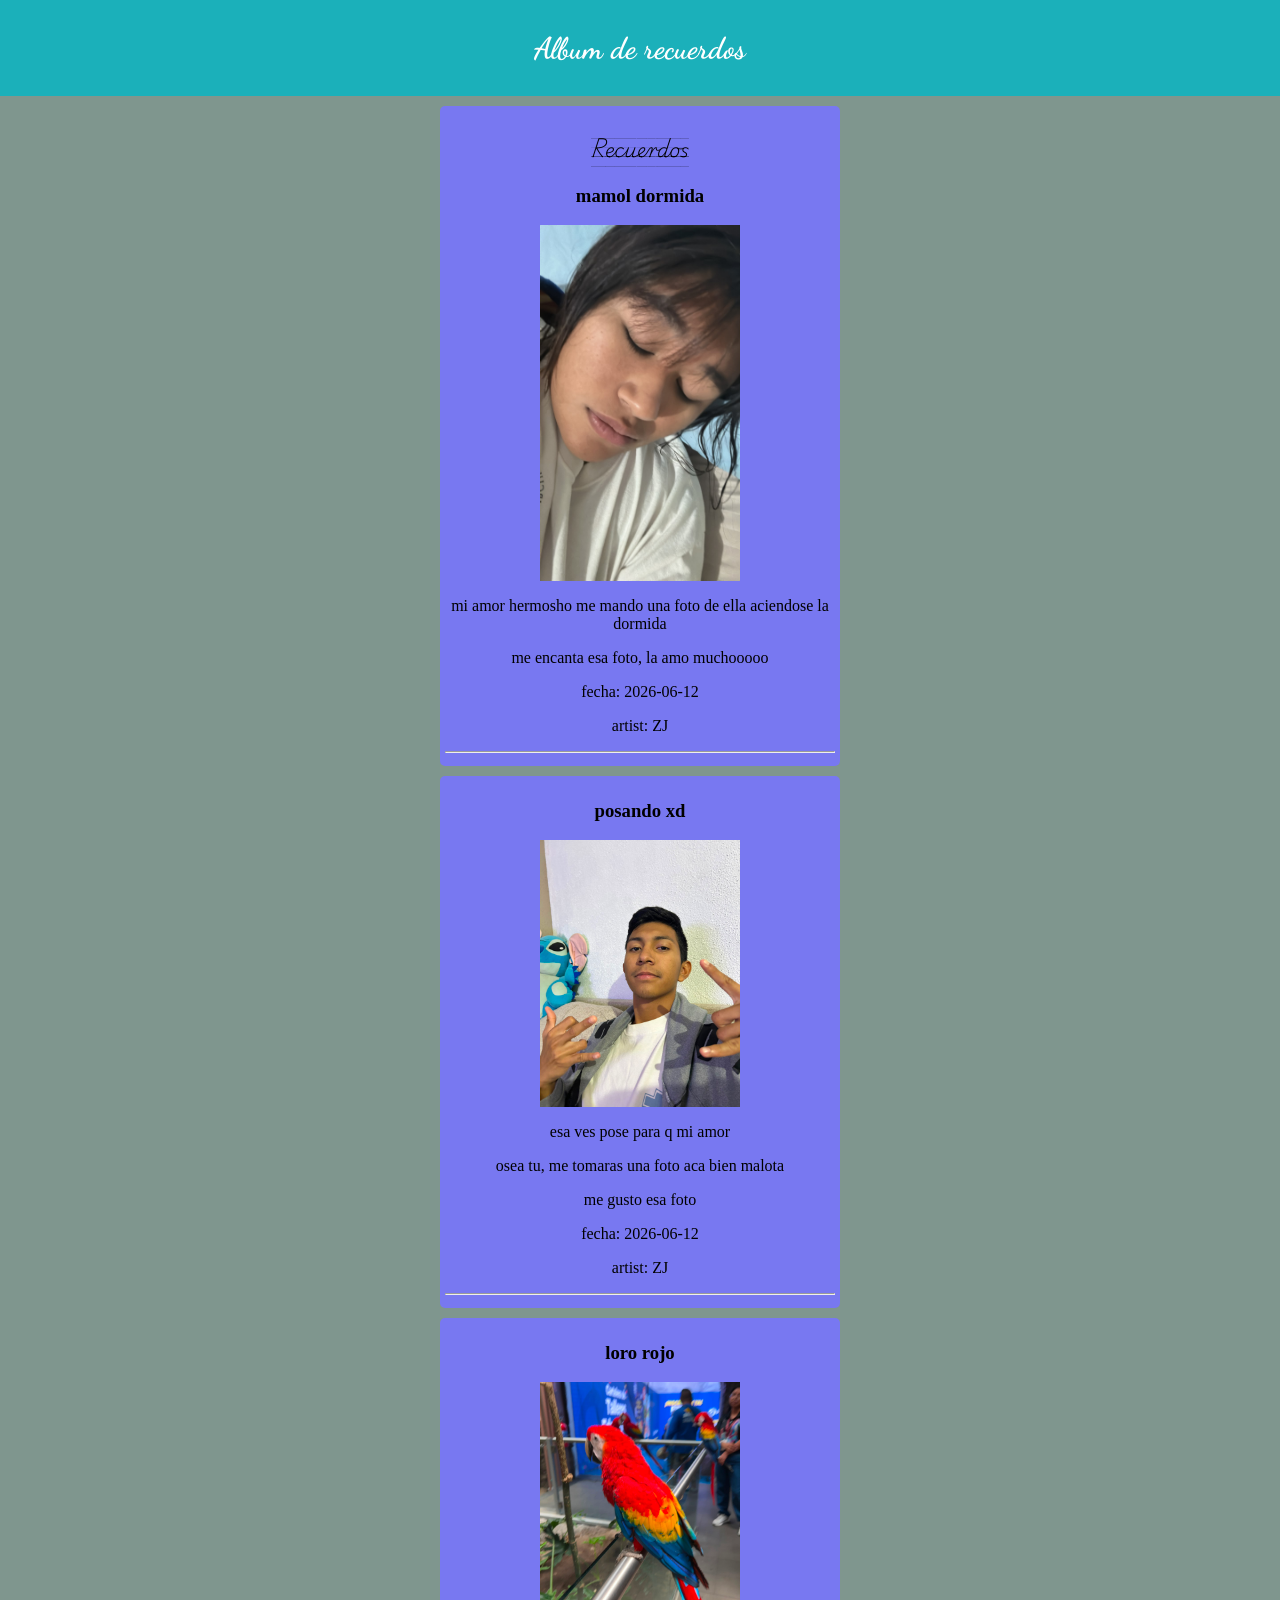
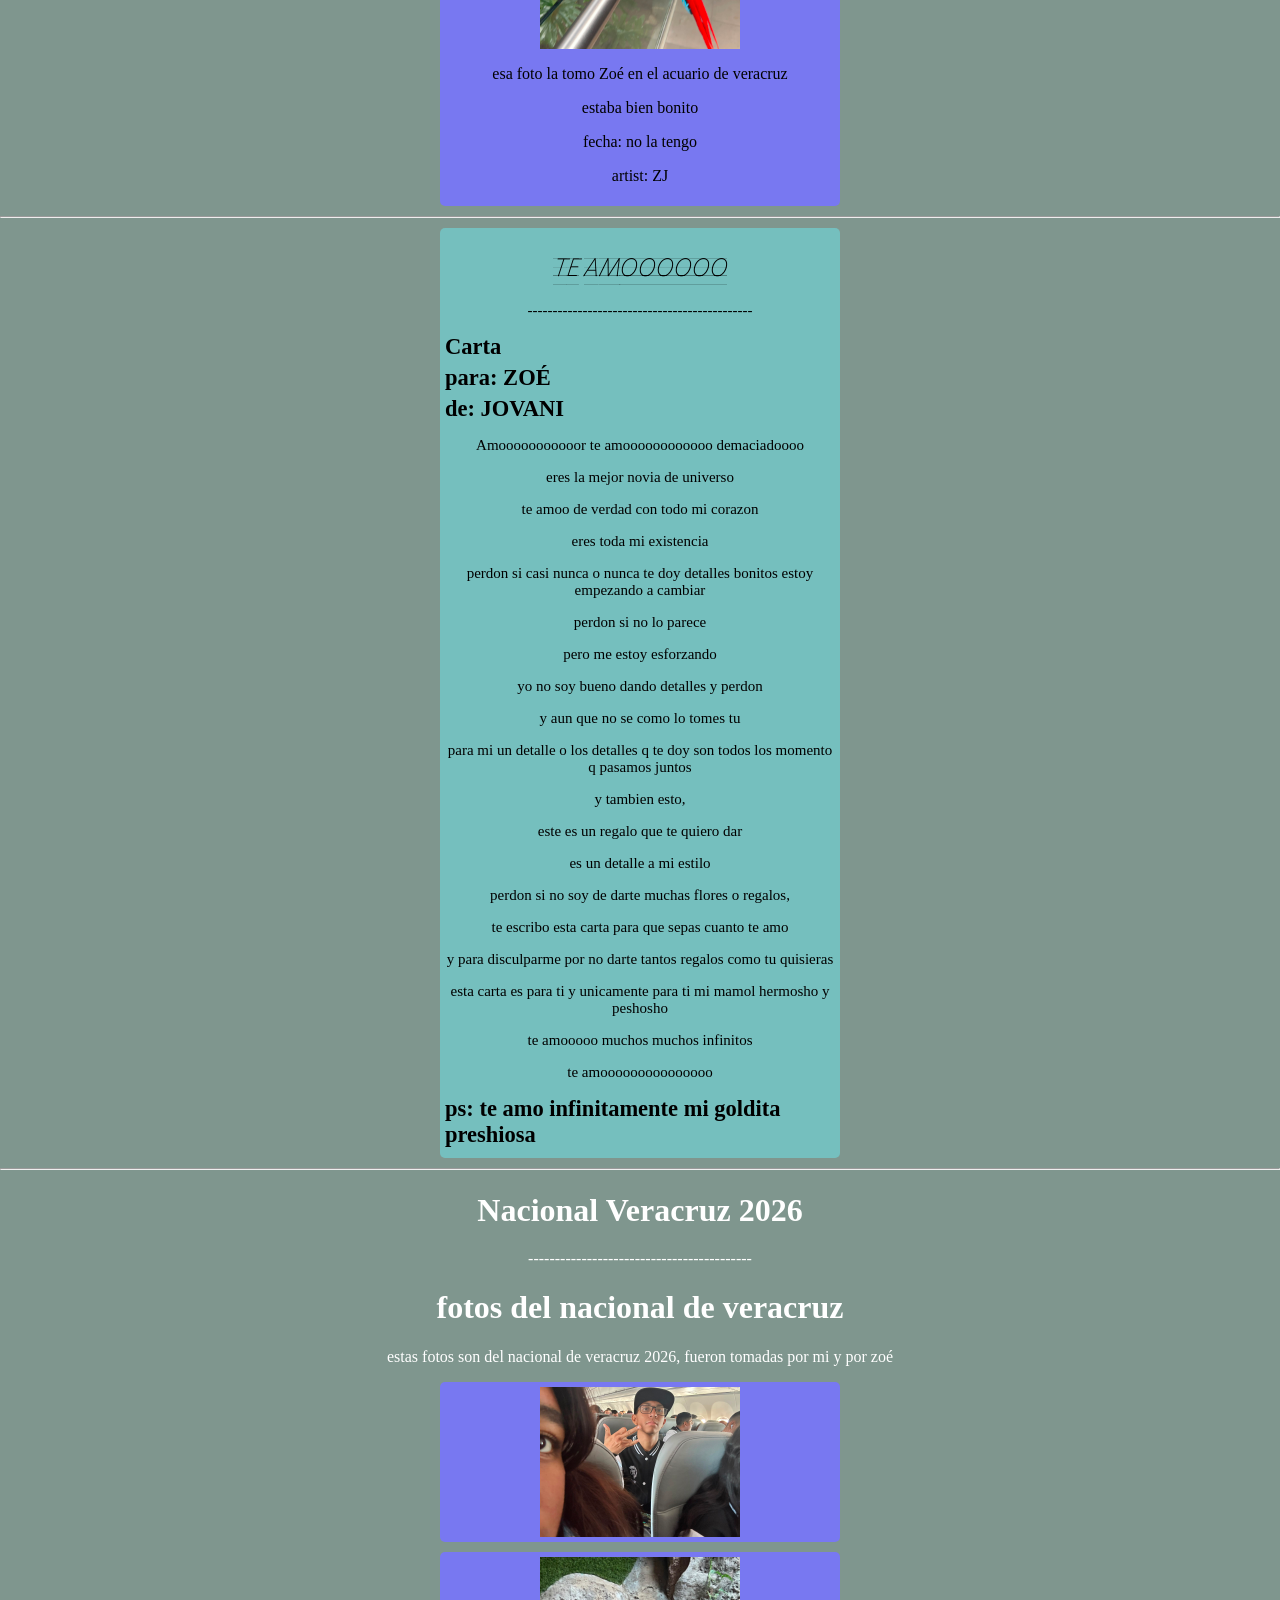
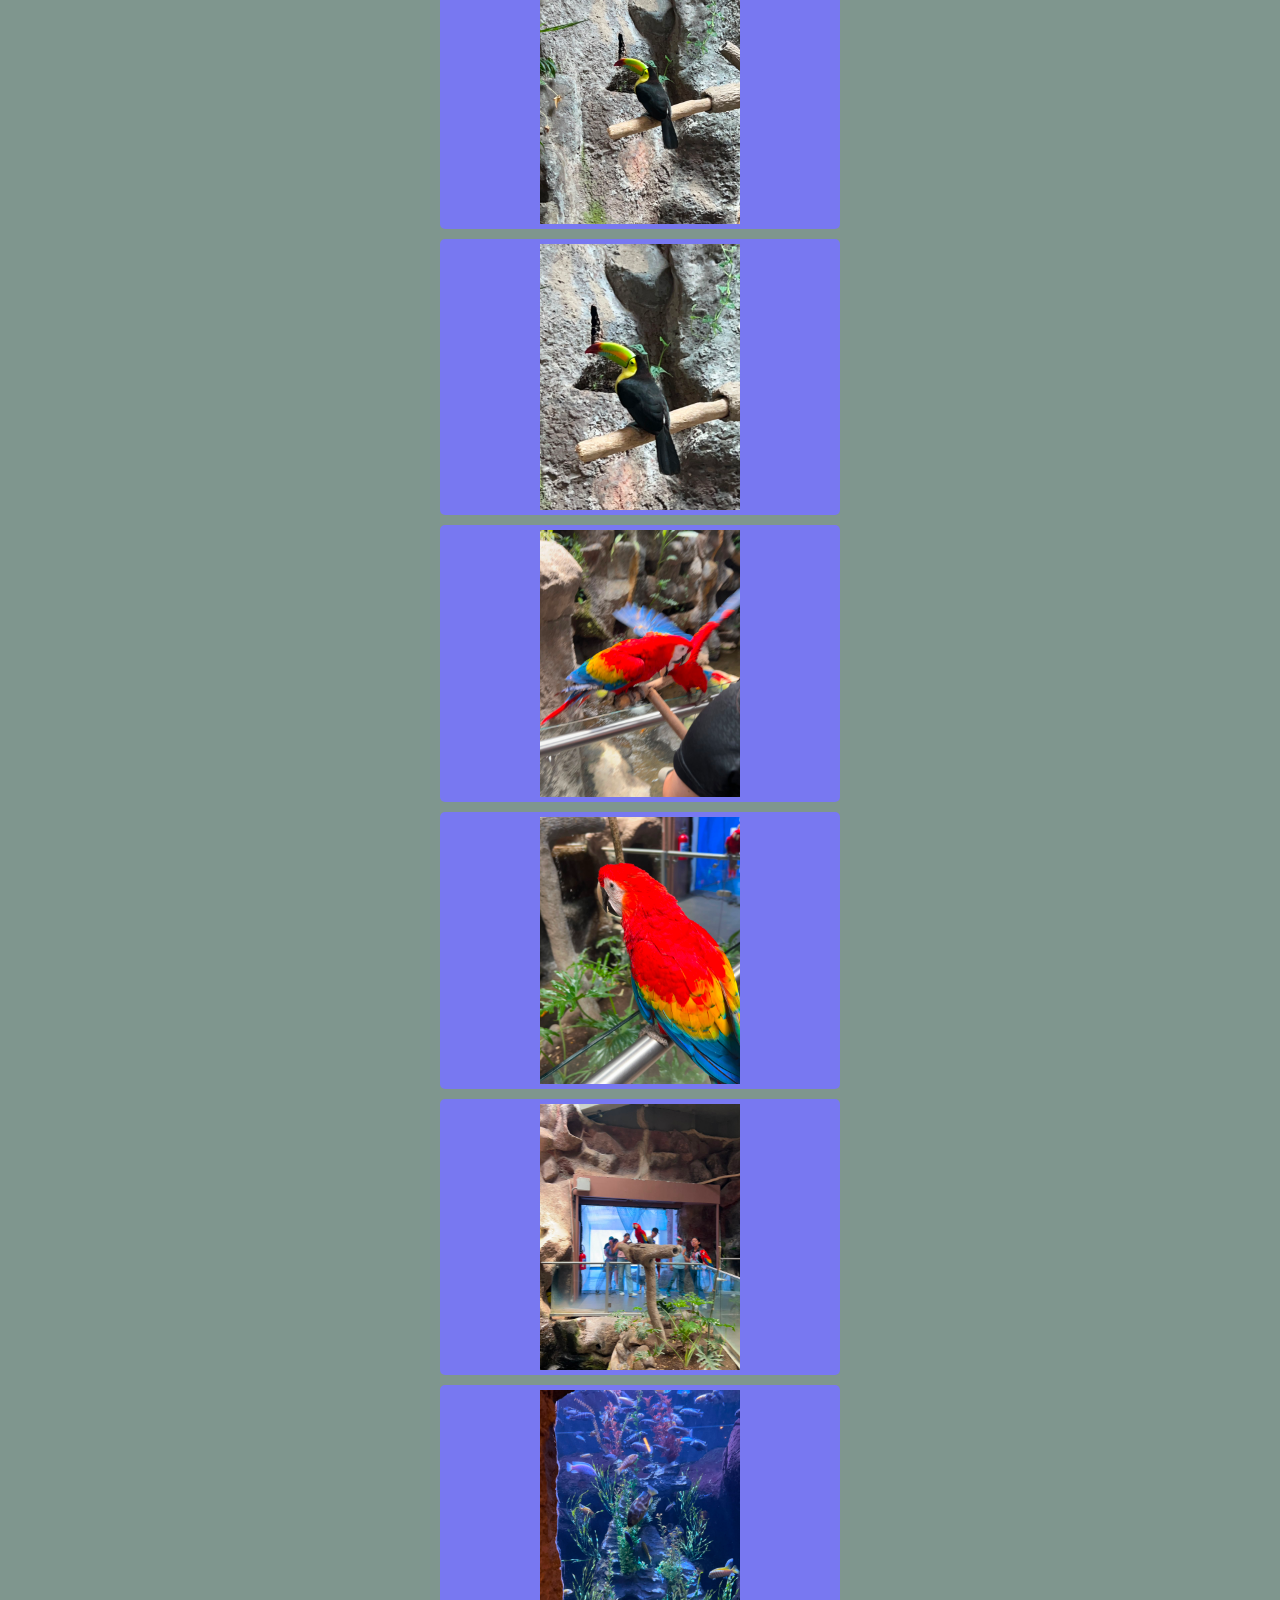
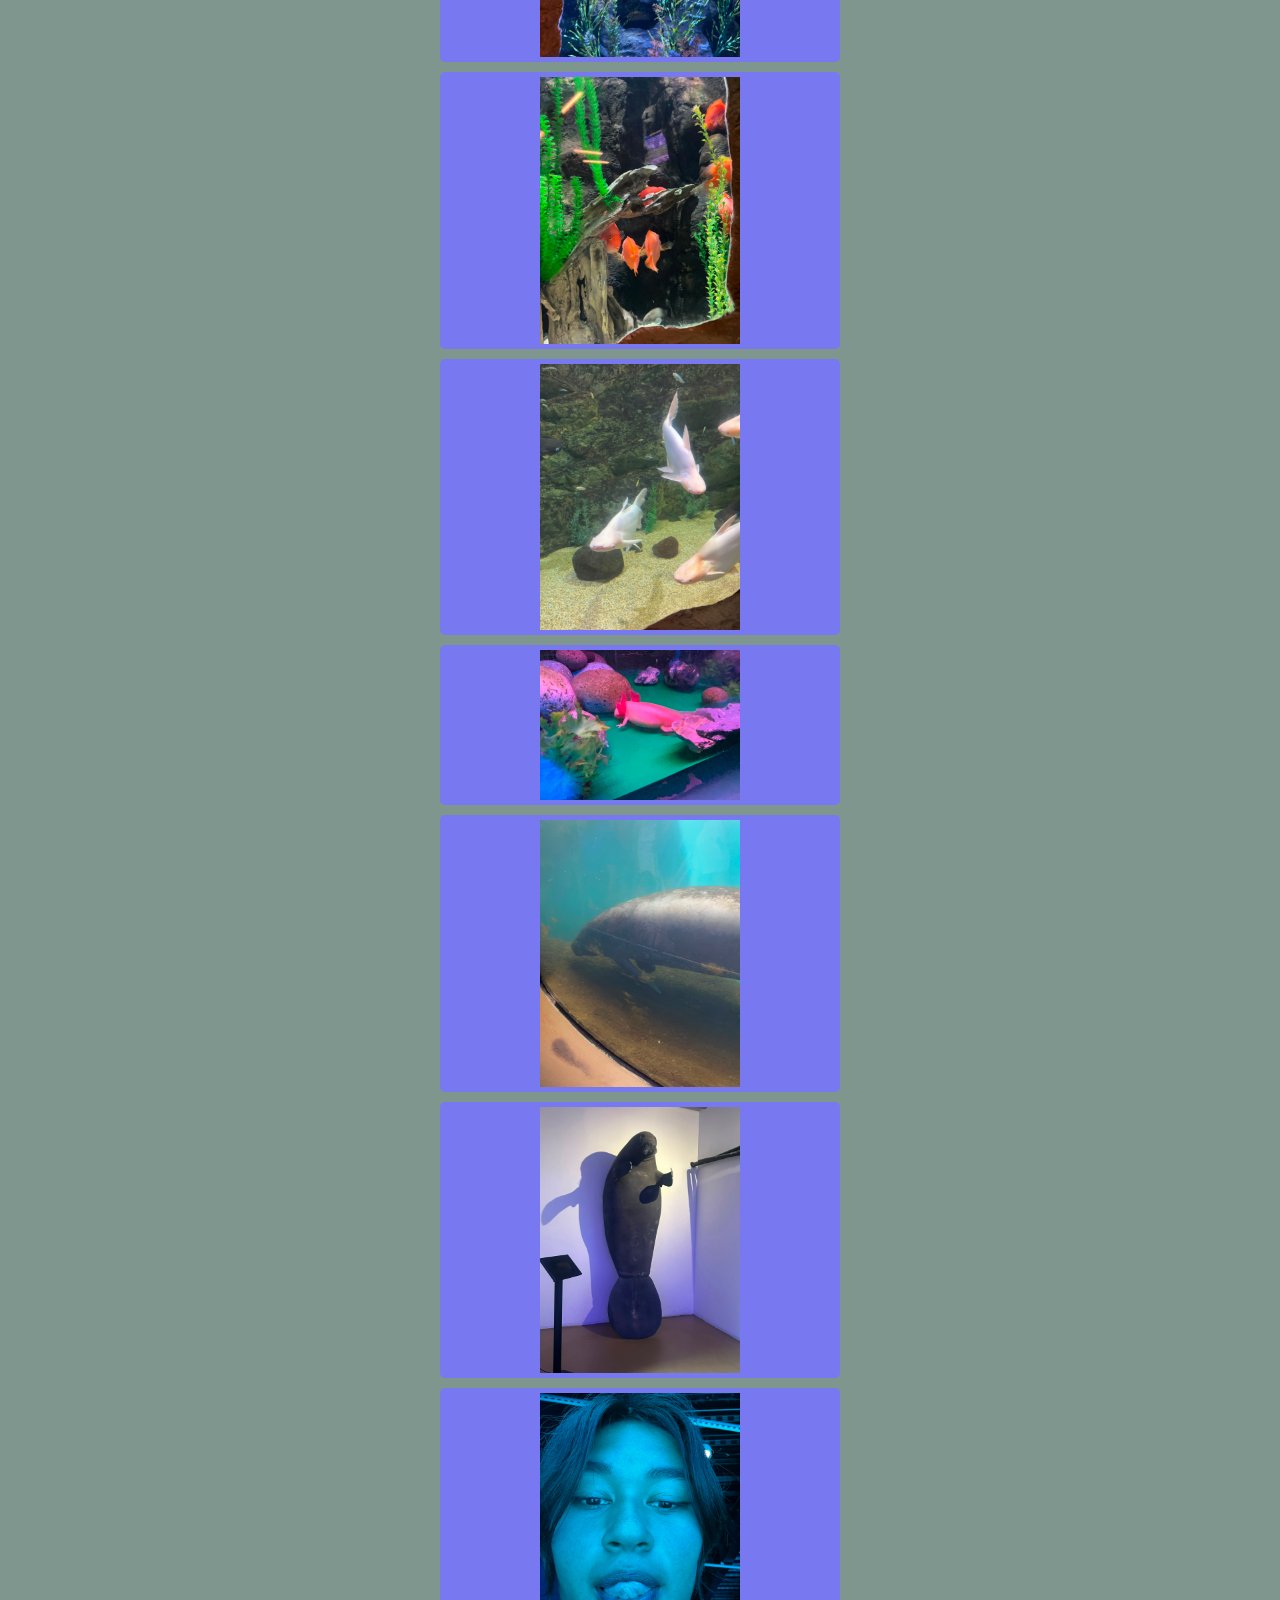
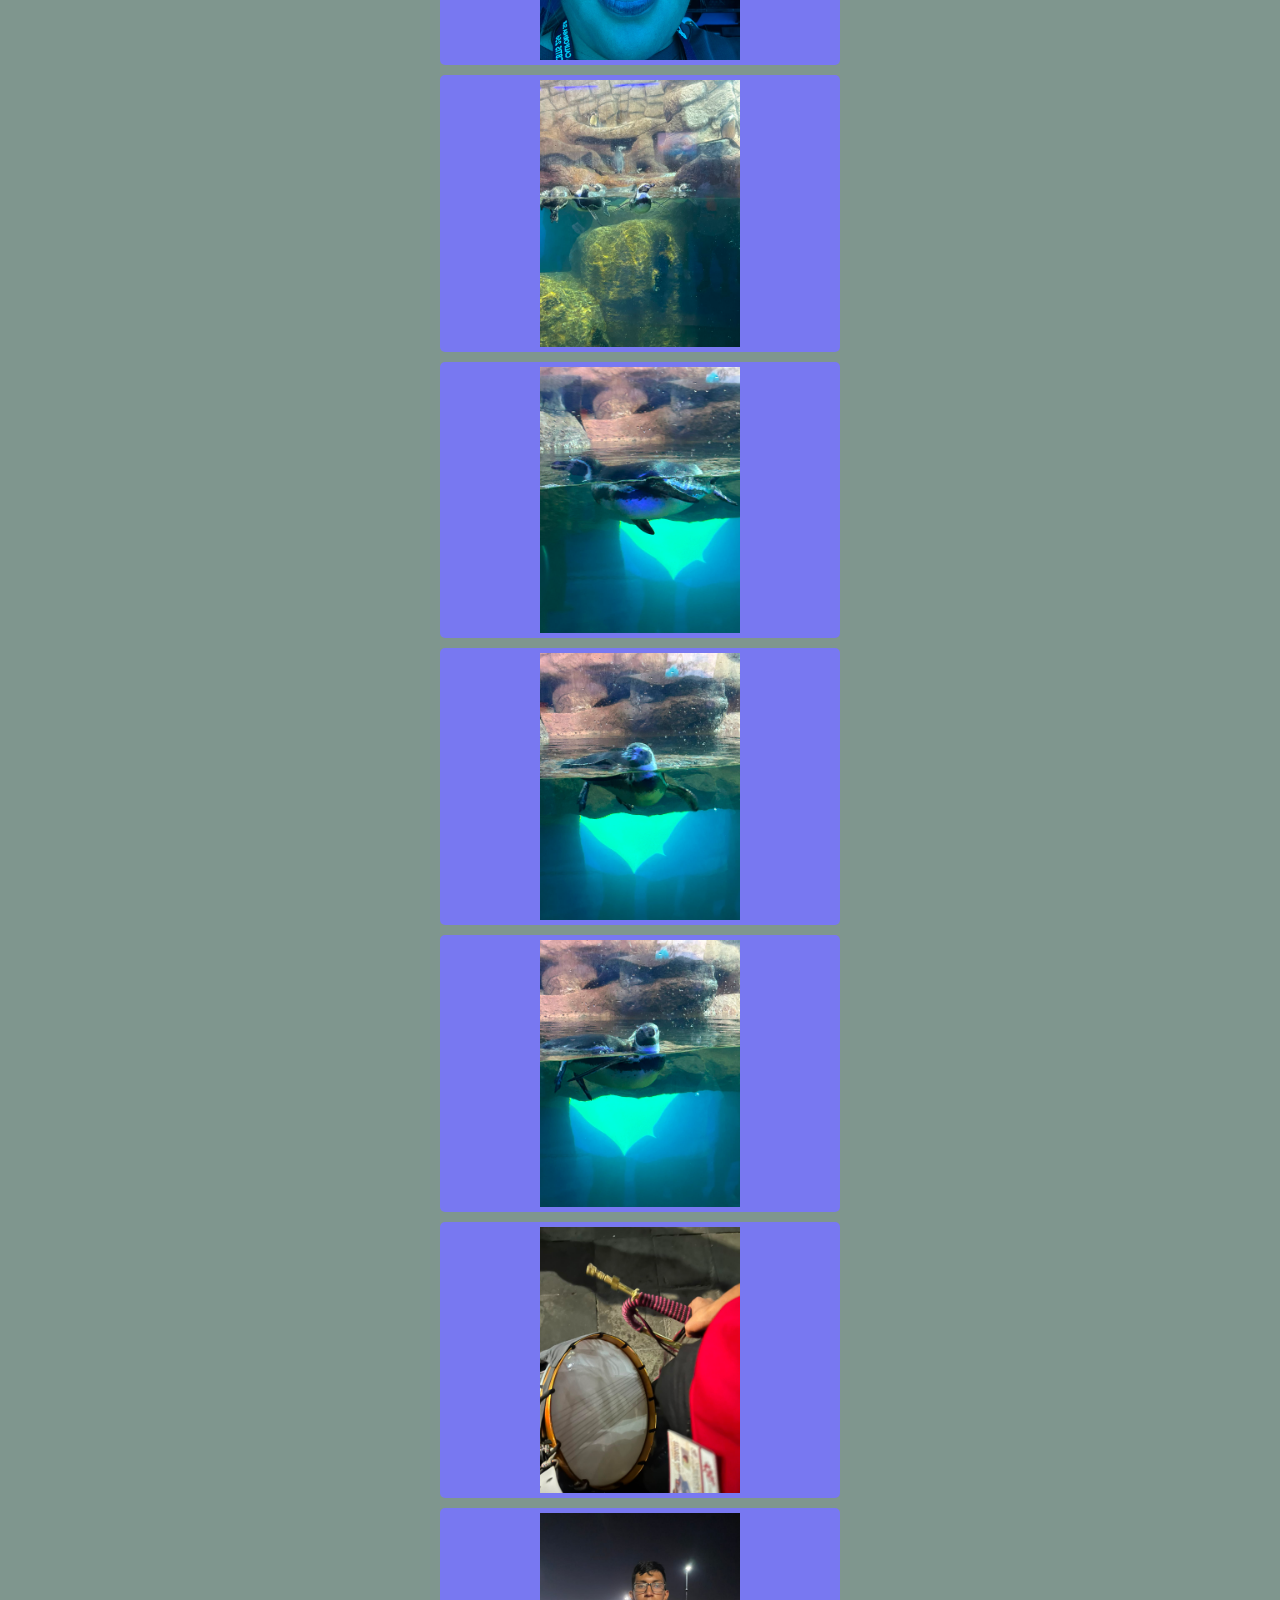
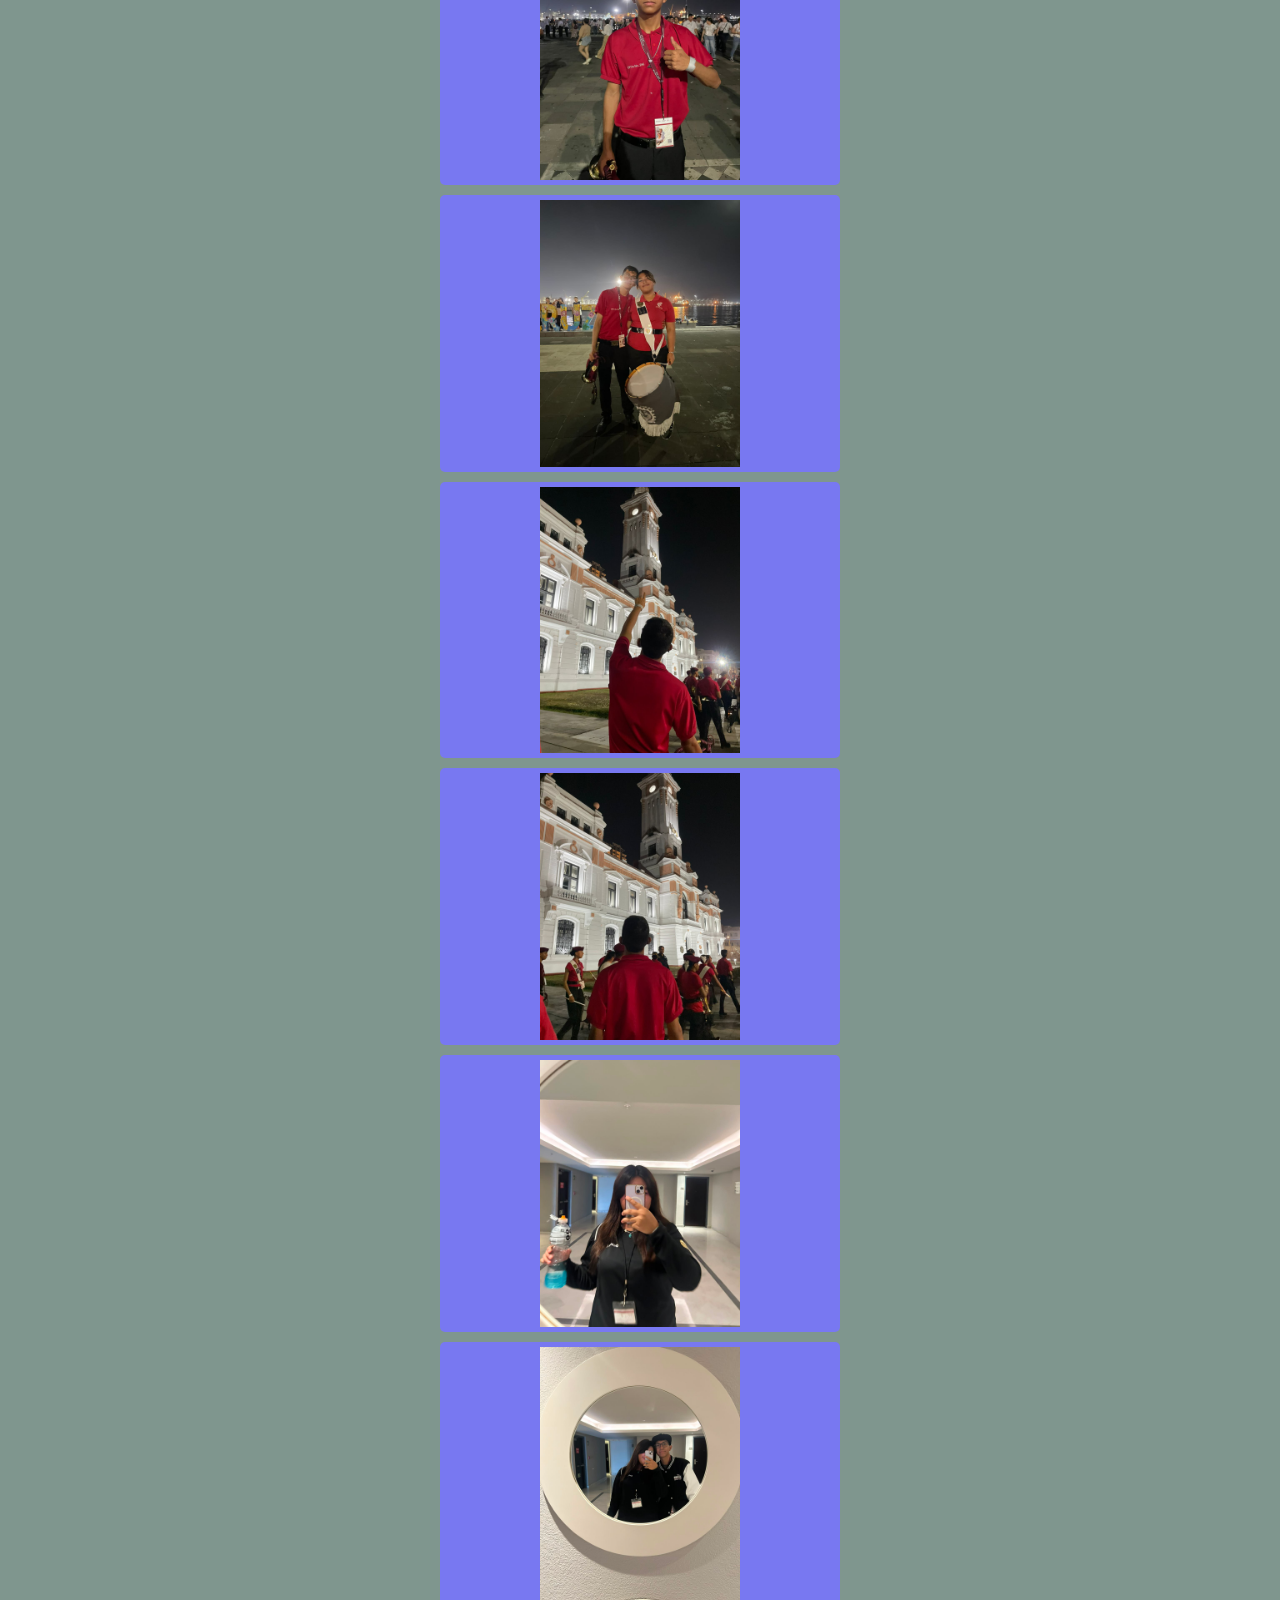
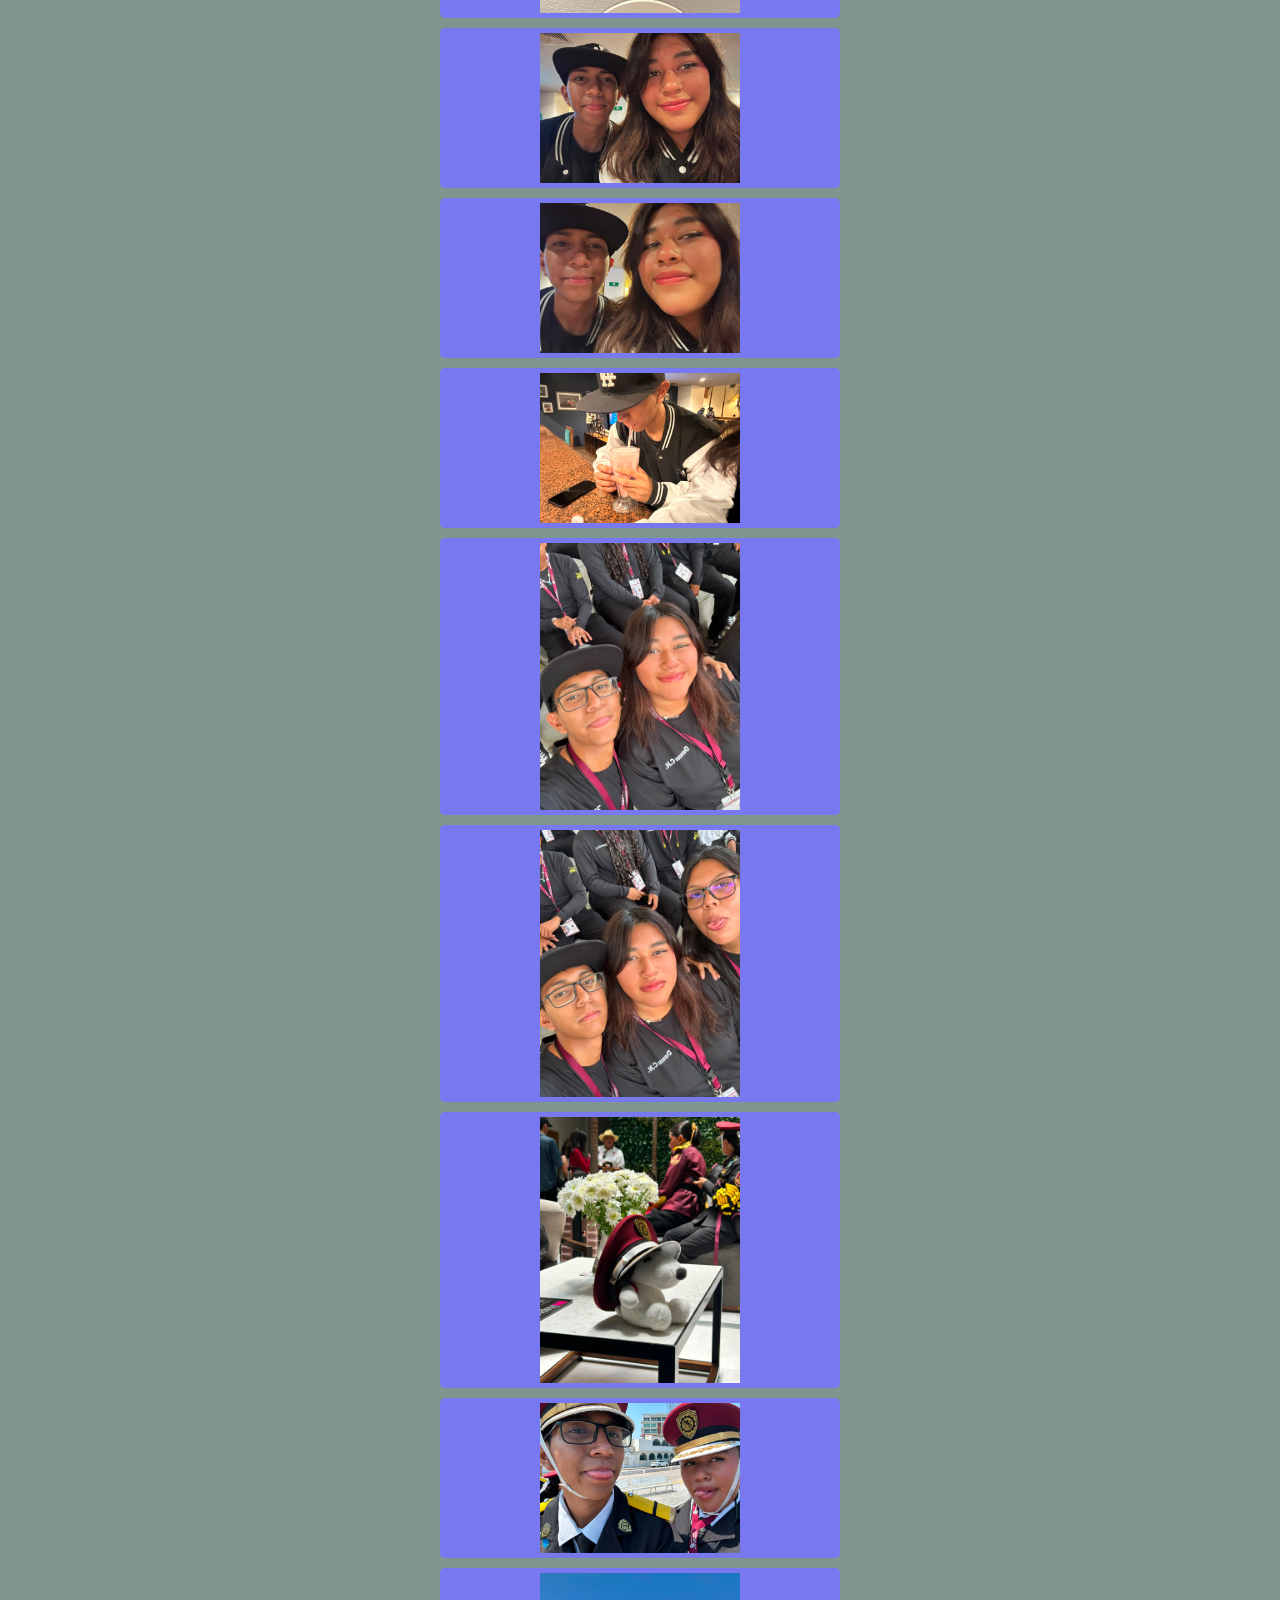
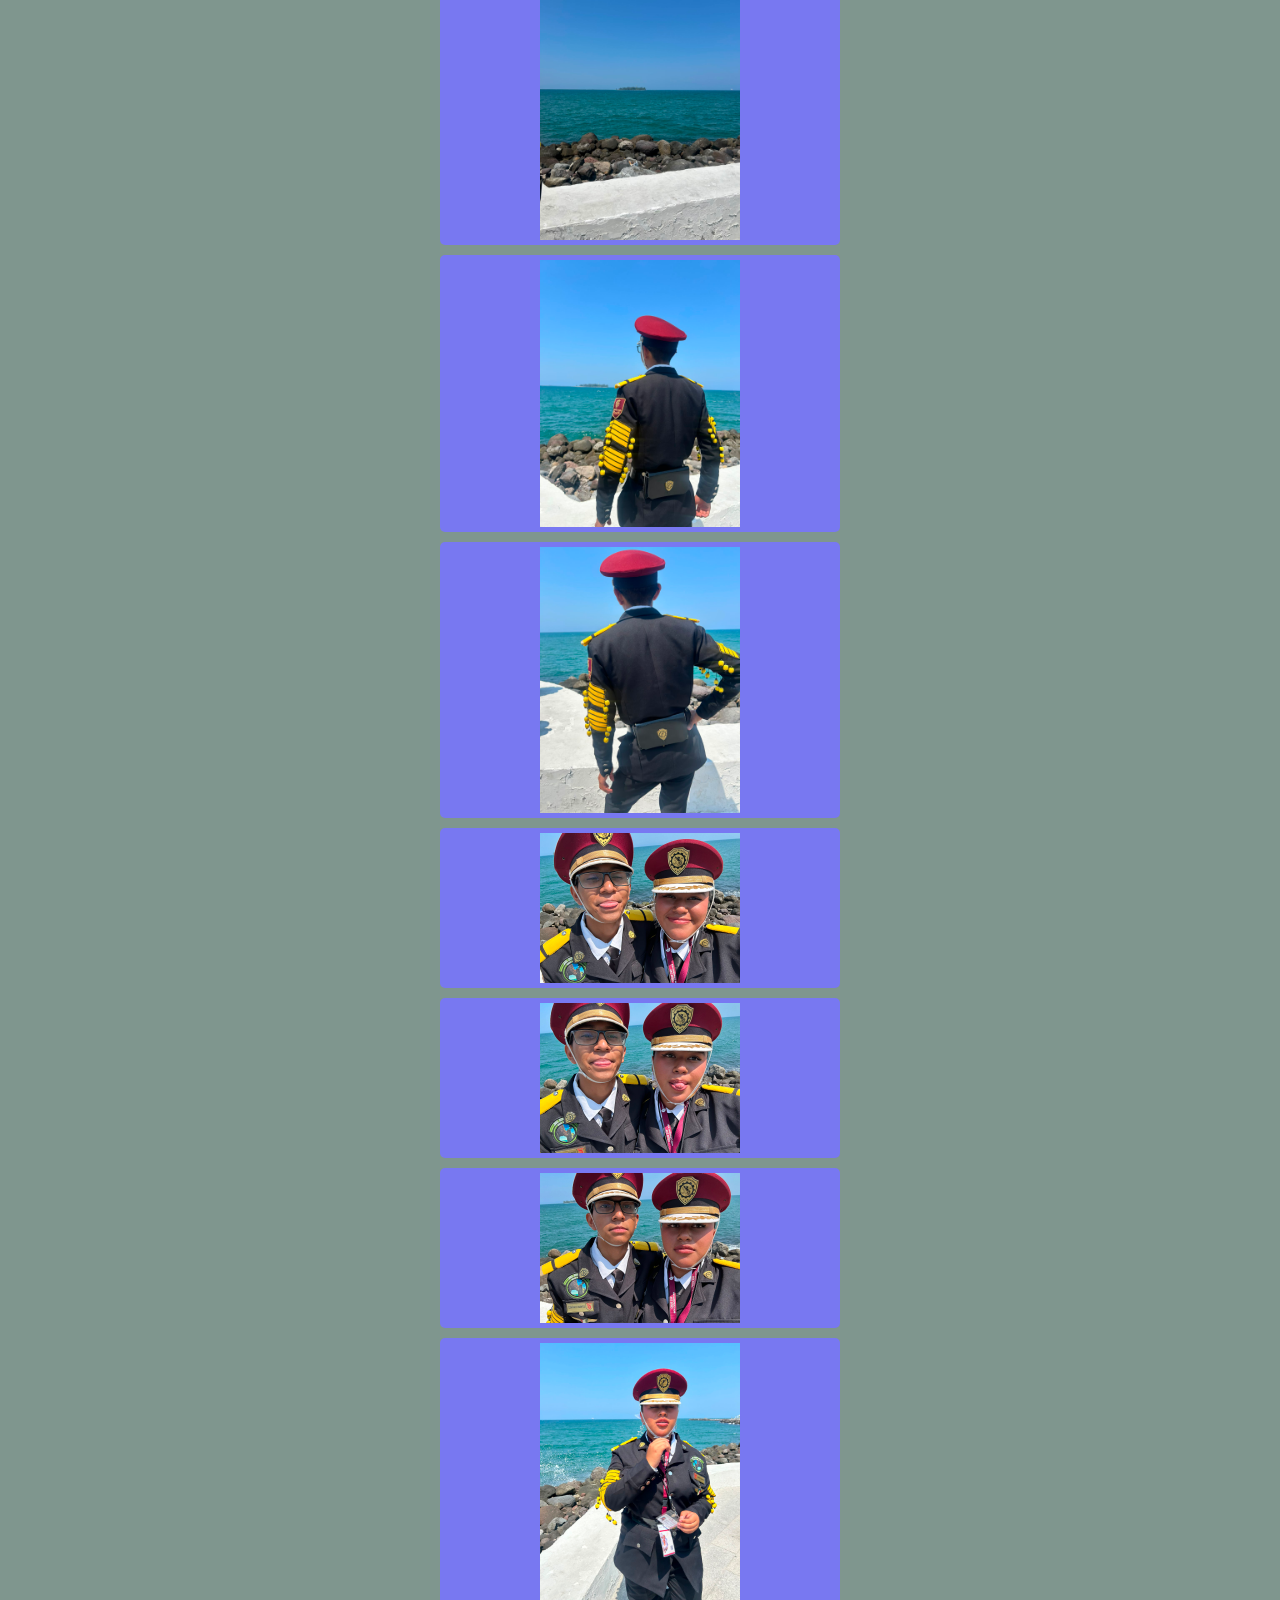
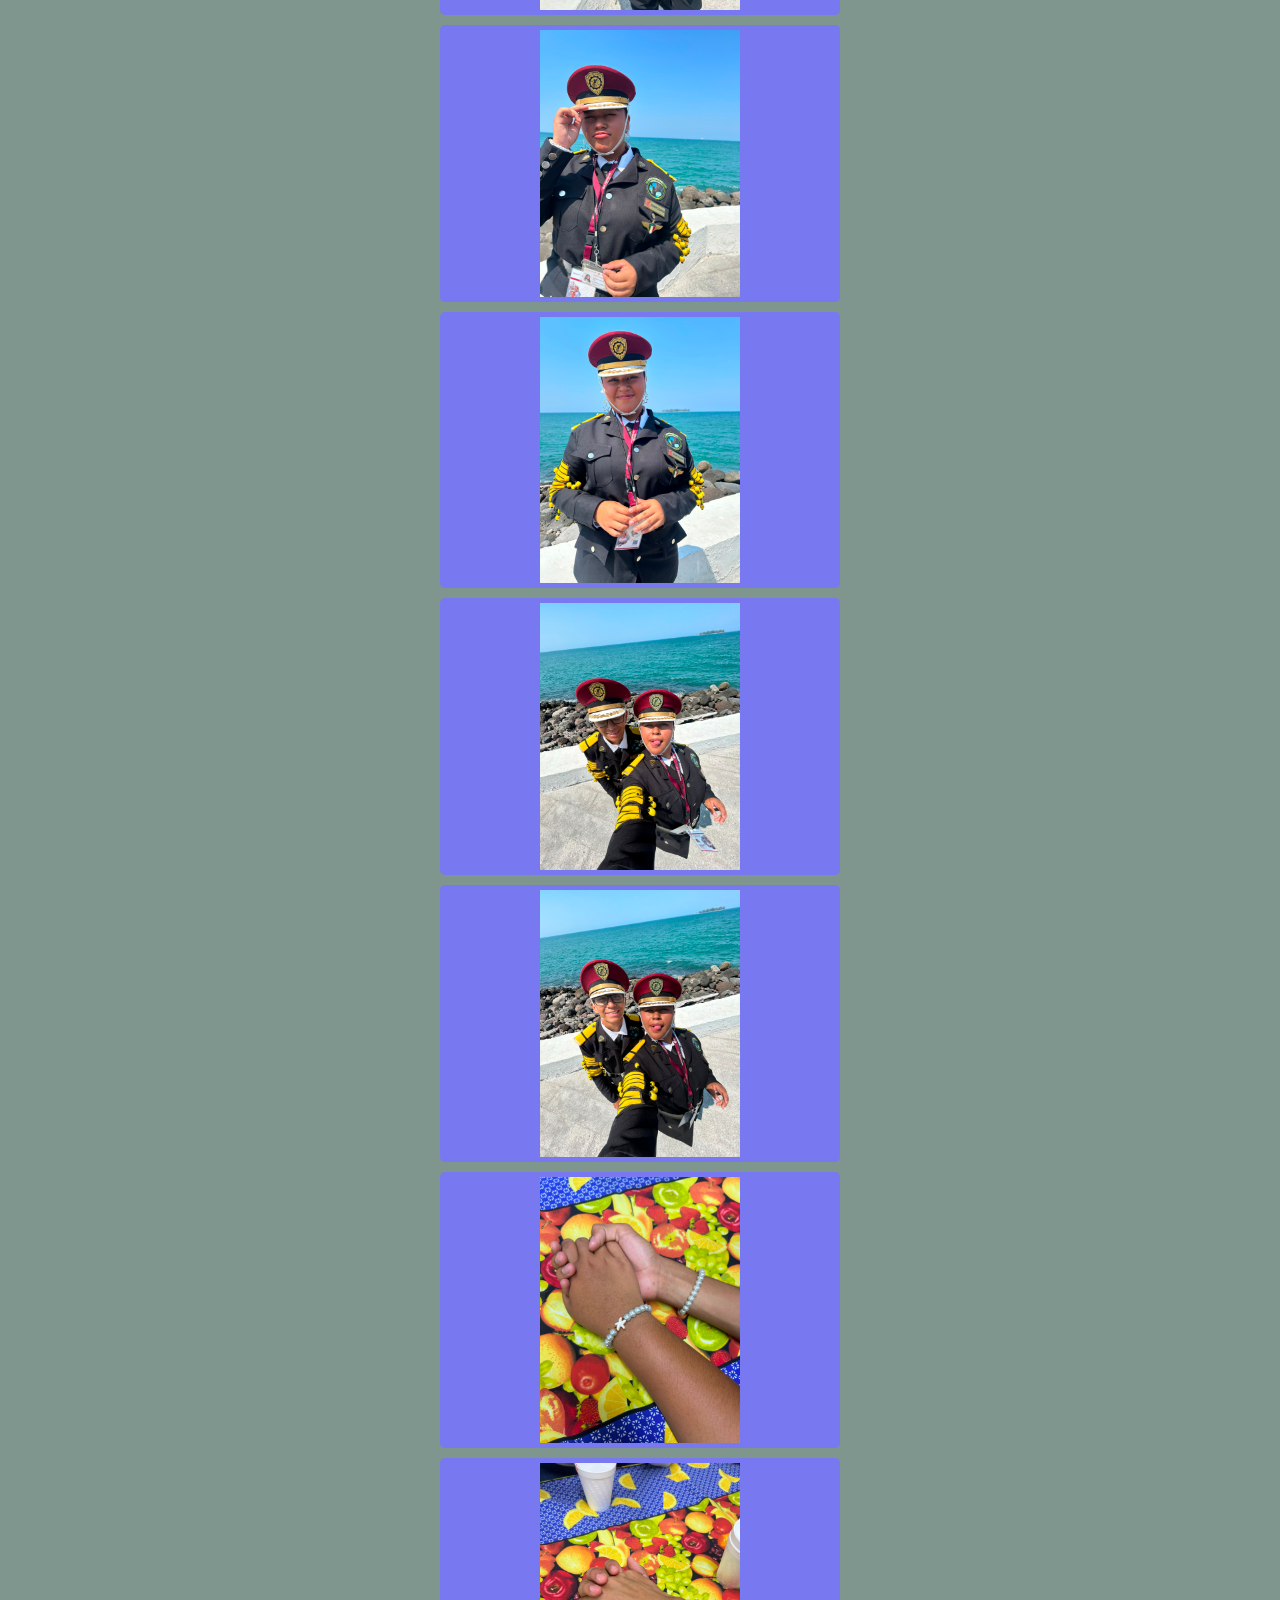
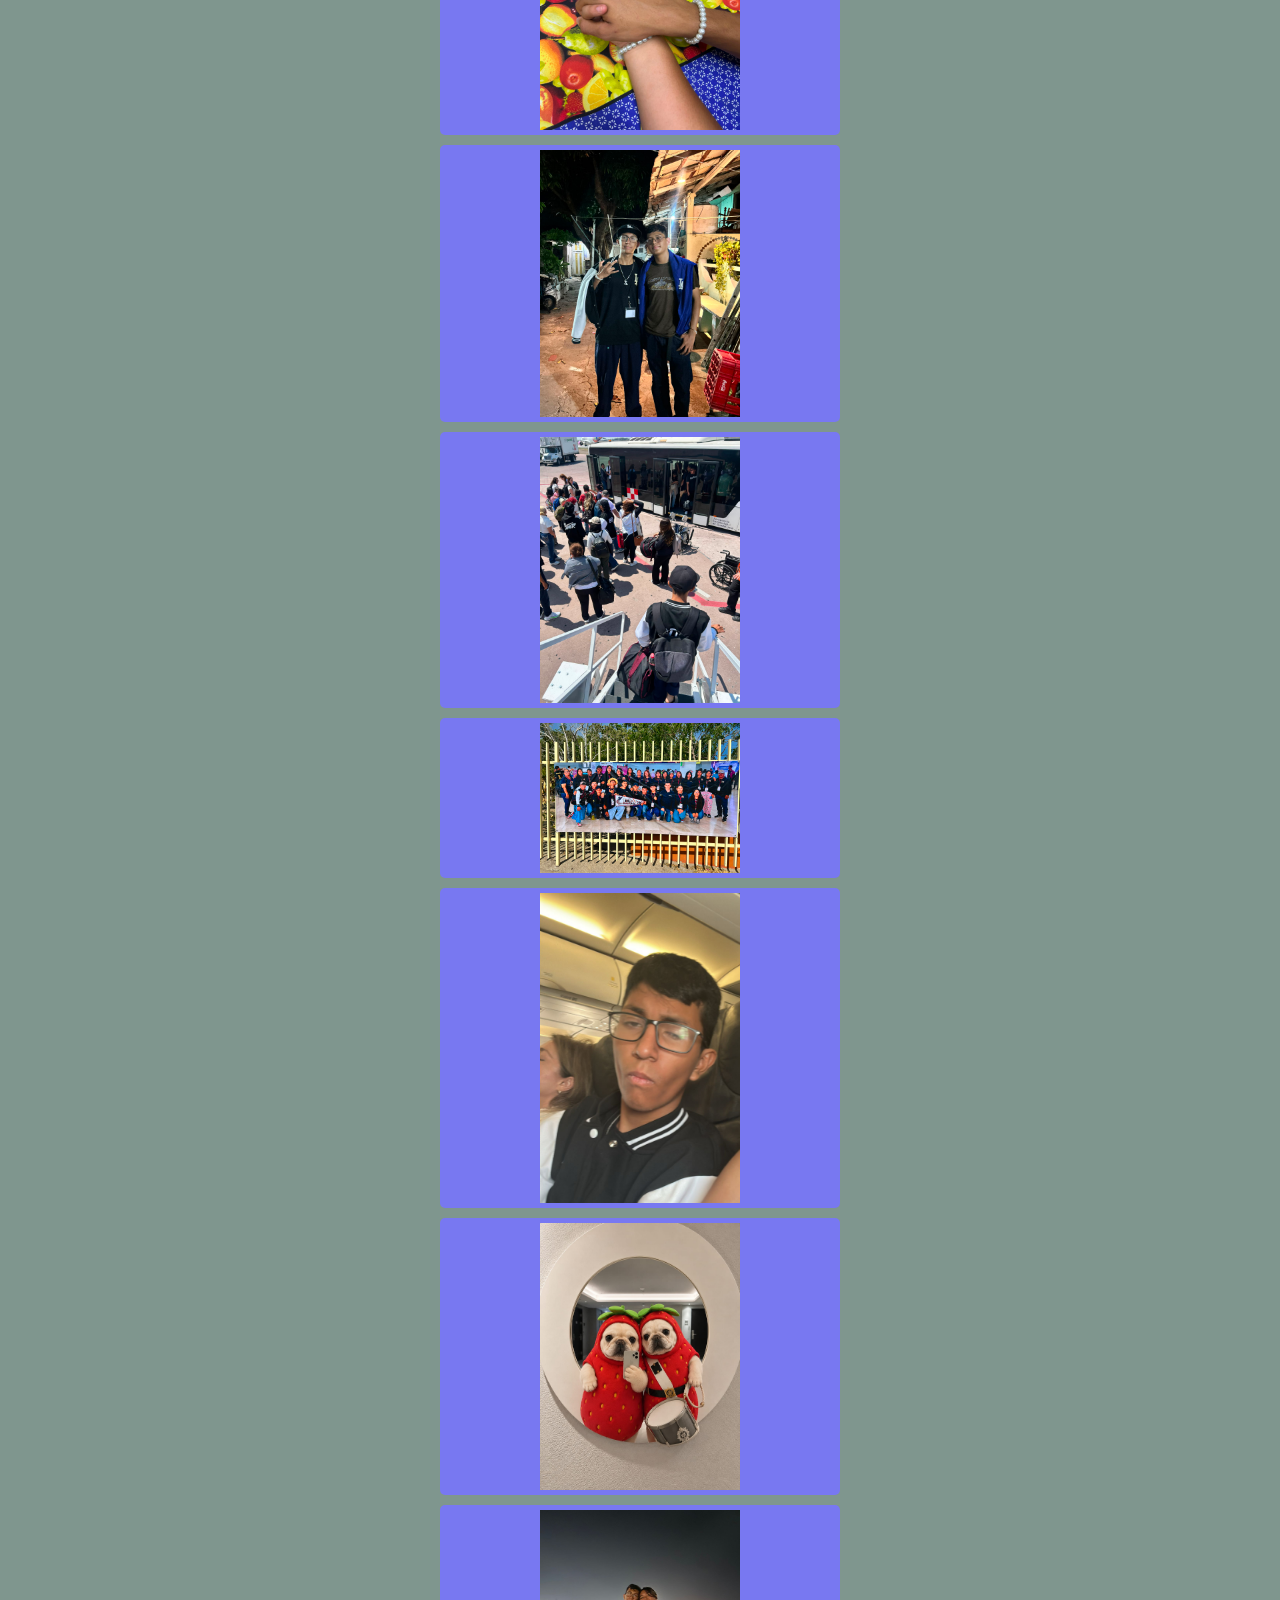
==== index.html @ 870fb5ab "Rename albumnzj.html to index.html" ====
<!DOCTYPE html>
<html>
<head>
    <title>albumn ZJ</title>
    <link rel="preconnect" href="https://fonts.googleapis.com">
    <link rel="preconnect" href="https://fonts.gstatic.com" crossorigin>
    <link href="https://fonts.googleapis.com/css2?family=Dancing+Script:wght@400..700&display=swap" rel="stylesheet">

    <link rel="preconnect" href="https://fonts.googleapis.com">
    <link rel="preconnect" href="https://fonts.gstatic.com" crossorigin>
    <link href="https://fonts.googleapis.com/css2?family=Playwrite+AU+VIC+Guides&display=swap" rel="stylesheet">

    <link rel="stylesheet" href="style.css">

</head>
<body>
    <header>
        <h1 id="titulo"> Album de recuerdos </h1>
    </header>

    <section class="recuerdos">
        <article class="post">
        <h1 class="titu"> Recuerdos </h1>
        <h1> mamol dormida </h1>
        <img src="img/mamol dormida 2026-06-12.png" width="200"/>
        <p> mi amor hermosho me mando una foto de ella aciendose la dormida</p>
        <p> me encanta esa foto, la amo muchooooo </p>
        <p>fecha: 2026-06-12</p>
        <p> artist: ZJ</p>
    
        <hr>
        </article>
        
        <article class="post">
        <h1> posando xd</h1>
        <img src="img/yo posando2026-06-12.png" width="200"/>
        <p>esa ves pose para q mi amor  </p>
        <p> osea tu, me tomaras una foto aca bien malota</p>
        <p> me gusto esa foto </p>
        <p>fecha: 2026-06-12</p>
        <p> artist: ZJ</p>

        <hr>
        </article>
        <article class="post">
        <h1> loro rojo </h1>
        <img src="img/loro rojo veracruz.png" width="200"/>
        <p> esa foto la tomo Zoé en el acuario de veracruz</p>
        <p> estaba bien bonito</p>
        <p>fecha: no la tengo</p>
        <p> artist: ZJ</p>
        </article>
    </section>
    <hr>

        <section class="cartas">
    
            <article class="carta">
                <h1 class="titu">TE AMOOOOOO</h1>
                <p>---------------------------------------------</p>
            
                    <h2 class="datos">Carta</h2>
                    <h2 class="datos">para: ZOÉ </h2>
                    <h2 class="datos"> de: JOVANI </h2>
        
                <p>Amooooooooooor te amoooooooooooo demaciadoooo</p>
                <p> eres la mejor novia de universo</p>
                <p>te amoo de verdad con todo mi corazon</p>
                <p>eres toda mi existencia</p>
                <p>perdon si casi nunca o nunca te doy detalles bonitos estoy empezando a cambiar</p>
                <p>perdon si no lo parece </p>
                <p> pero me estoy esforzando</p>
                <p> yo no soy bueno dando detalles y perdon</p>
                <p> y aun que no se como lo tomes tu </p>
                <p> para mi un detalle o los detalles q te doy son todos los momento q pasamos juntos</p>
                <p> y tambien esto,</p>
                <p> este es un regalo que te quiero dar </p>
                <p> es un detalle a mi estilo</p>
                <p> perdon si no soy de darte muchas flores o regalos,</p>
                <p>te escribo esta carta para que sepas cuanto te amo</p>
                <p> y para disculparme por no darte tantos regalos como tu quisieras </p>
                <p> esta carta es para ti y unicamente para ti mi mamol hermosho y peshosho</p>
                <p> te amooooo muchos muchos infinitos </p>
                <p> te amooooooooooooooo </p>
                
                <h2 class="datos">ps: te amo infinitamente mi goldita preshiosa</h2>
            </article>
        </section>

    <hr>

                <h1 class="titudefondo"> Nacional Veracruz 2026 </h1>
                <p class="titudefondo"> ------------------------------------------</p>
                <h1 class="titudefondo"> fotos del nacional de veracruz </h1>
                <p class="titudefondo"> estas fotos son del nacional de veracruz 2026, fueron tomadas por mi y por zoé</p>
            

        <section class="recuerdos">
         <article class="post">
             <img src="img/nacional veracruz 1.png" width="200"/>
         </article>
        </section>

       <section class="recuerdos">
            <article class="post">
                <img src="img/nacional veracruz 2.jpeg" width="200"/>
            </article>
        </section>

        <section class="recuerdos">
            <article class="post">   
                <img src="img/nacional veracruz 3.jpeg" width="200"/>
            </article>
        </section>
        <section class="recuerdos">
            <article class="post">
                <img src="img/nacional veracruz 4.jpeg" width="200"/>
            </article>
        </section>
        <section class="recuerdos">
            <article class="post">
                <img src="img/nacional veracruz 5.jpeg" width="200"/>
            </article>
        </section>
        <section class="recuerdos">
            <article class="post">
                <img src="img/nacional veracruz 6.jpeg" width="200"/>
            </article>
        </section>
        
        <section class="recuerdos">
            <article class="post">
                <img src="img/nacional veracruz 7.jpeg" width="200"/>
            </article>
        </section>

        <section class="recuerdos">
            <article class="post">
                <img src="img/nacional veracruz 8.jpeg" width="200"/>
            </article>
        </section>
        
        <section class="recuerdos">
            <article class="post">
                <img src="img/nacional veracruz 9.jpeg" width="200"/>
            </article>
        </section>
        
        <section class="recuerdos">
            <article class="post">
                <img src="img/nacional veracruz 10.jpeg" width="200"/>
            </article>
        </section>
        
        <section class="recuerdos">
            <article class="post">
                <img src="img/nacional veracruz 11.jpeg" width="200"/>
            </article>
        </section>
        
        <section class="recuerdos">
            <article class="post">
                <img src="img/nacional veracruz 12.jpeg" width="200"/>
            </article>
        </section>
        
        <section class="recuerdos">
            <article class="post">
                <img src="img/nacional veracruz 13.jpeg" width="200"/>
            </article>
        </section>
        
        <section class="recuerdos">
            <article class="post">
                <img src="img/nacional veracruz 14.jpeg" width="200"/>
            </article>
        </section>
        
        <section class="recuerdos">
            <article class="post">
                <img src="img/nacional veracruz 15.jpeg" width="200"/>
            </article>
        </section>
        
        <section class="recuerdos">
            <article class="post">
                <img src="img/nacional veracruz 16.jpeg" width="200"/>
            </article>
        </section>
        
        <section class="recuerdos">
            <article class="post">
                <img src="img/nacional veracruz 17.jpeg" width="200"/>
            </article>
        </section>
        
        <section class="recuerdos">
            <article class="post">
                <img src="img/nacional veracruz 18.jpeg" width="200"/>
            </article>
        </section>
        
        <section class="recuerdos">
            <article class="post">
                <img src="img/nacional veracruz 19.jpeg" width="200"/>
            </article>
        </section>
        
        <section class="recuerdos">
            <article class="post">
                <img src="img/nacional veracruz 20.jpeg" width="200"/>
            </article>
        </section>
        
        <section class="recuerdos">
            <article class="post">
                <img src="img/nacional veracruz 21.jpeg" width="200"/>
            </article>
        </section>
        
        <section class="recuerdos">
            <article class="post">
                <img src="img/nacional veracruz 22.jpeg" width="200"/>
            </article>
        </section>
        
        <section class="recuerdos">
            <article class="post">
                <img src="img/nacional veracruz 23.jpeg" width="200"/>
            </article>
        </section>
        
        <section class="recuerdos">
            <article class="post">
                <img src="img/nacional veracruz 24.jpeg" width="200"/>
            </article>
        </section>
        
        <section class="recuerdos">
            <article class="post">
                <img src="img/nacional veracruz 25.jpeg" width="200"/>
            </article>
        </section>
        
        <section class="recuerdos">
            <article class="post">
                <img src="img/nacional veracruz 26.jpeg" width="200"/>
            </article>
        </section>

        <section class="recuerdos">
            <article class="post">
                <img src="img/nacional veracruz 27.jpeg" width="200"/>
            </article>
        </section>
        
        <section class="recuerdos">
            <article class="post">
                <img src="img/nacional veracruz 28.jpeg" width="200"/>
            </article>
        </section>
        
        <section class="recuerdos">
            <article class="post">
                <img src="img/nacional veracruz 29.jpeg" width="200"/>
            </article>
        </section>
        
        <section class="recuerdos">
            <article class="post">
                <img src="img/nacional veracruz 30.jpeg" width="200"/>
            </article>
        </section>
        
        <section class="recuerdos">
            <article class="post">
                <img src="img/nacional veracruz 31.jpeg" width="200"/>
            </article>
        </section>
        
        <section class="recuerdos">
            <article class="post">
                <img src="img/nacional veracruz 32.jpeg" width="200"/>
            </article>
        </section>
        
        <section class="recuerdos">
            <article class="post">
                <img src="img/nacional veracruz 33.jpeg" width="200"/>
            </article>
        </section>
        
        <section class="recuerdos">
            <article class="post">
                <img src="img/nacional veracruz 34.jpeg" width="200"/>
            </article>
        </section>
        
        <section class="recuerdos">
            <article class="post">
                <img src="img/nacional veracruz 35.jpeg" width="200"/>
            </article>
        </section>
        
        <section class="recuerdos">
            <article class="post">
                <img src="img/nacional veracruz 36.jpeg" width="200"/>
            </article>
        </section>
        
        <section class="recuerdos">
            <article class="post">
                <img src="img/nacional veracruz 37.jpeg" width="200"/>
            </article>
        </section>
        
        <section class="recuerdos">
            <article class="post">
                <img src="img/nacional veracruz 38.jpeg" width="200"/>
            </article>
        </section>

        <section class="recuerdos">
            <article class="post">
                <img src="img/nacional veracruz 39.jpeg" width="200"/>
            </article>
        </section>
        
        <section class="recuerdos">
            <article class="post">
                <img src="img/nacional veracruz 40.jpeg" width="200"/>
            </article>
        </section>
        
        <section class="recuerdos">
            <article class="post">
                <img src="img/nacional veracruz 41.jpeg" width="200"/>
            </article>
        </section>
        
        <section class="recuerdos">
            <article class="post">
                <img src="img/nacional veracruz 42.jpeg" width="200"/>
            </article>
        </section>
        
        <section class="recuerdos">
            <article class="post">
                <img src="img/nacional veracruz 43.jpeg" width="200"/>
            </article>
        </section>
        
        <section class="recuerdos">
            <article class="post">
                <img src="img/nacional veracruz 44.jpeg" width="200"/>
            </article>
        </section>
        
        <section class="recuerdos">
            <article class="post">
                <img src="img/nacional veracruz 45.jpeg" width="200"/>
            </article>
        </section>
        
        <section class="recuerdos">
            <article class="post">
                <img src="img/nacional veracruz 46.jpeg" width="200"/>
            </article>
        </section>
        
        <section class="recuerdos">
            <article class="post">
                <img src="img/nacional veracruz 47.jpeg" width="200"/>
            </article>
        </section>
        
        <section class="recuerdos">
            <article class="post">
                <img src="img/nacional veracruz 48.jpeg" width="200"/>
            </article>
        </section>
        
        
        <section class="recuerdos">
            <article class="post">
                <img src="img/nacional veracruz 50.jpeg" width="200"/>
            </article>
        </section>
        
        <section class="recuerdos">
            <article class="post">
                <img src="img/nacional veracruz 51.jpeg" width="200"/>
            </article>
        </section>
        
        <section class="recuerdos">
            <article class="post">
                <img src="img/nacional veracruz 52.jpeg" width="200"/>
            </article>
        </section>
        
        <section class="recuerdos">
            <article class="post">
                <img src="img/nacional veracruz 53.jpeg" width="200"/>
            </article>
        </section>
        
        <section class="recuerdos">
            <article class="post">
                <img src="img/nacional veracruz 54.jpeg" width="200"/>
            </article>
        </section>
        
        <section class="recuerdos">
            <article class="post">
                <img src="img/nacional veracruz 55.jpeg" width="200"/>
            </article>
        </section>
        
        <section class="recuerdos">
            <article class="post">
                <img src="img/nacional veracruz 56.jpeg" width="200"/>
            </article>
        </section>
        
        <section class="recuerdos">
            <article class="post">
                <img src="img/nacional veracruz 57.jpeg" width="200"/>
            </article>
        </section>
        
        <section class="recuerdos">
            <article class="post">
                <img src="img/nacional veracruz 58.jpeg" width="200"/>
            </article>
        </section>
        
        <section class="recuerdos">
            <article class="post">
                <img src="img/nacional veracruz 59.jpeg" width="200"/>
            </article>
        </section>
        
        <section class="recuerdos">
            <article class="post">
                <img src="img/nacional veracruz 60.jpeg" width="200"/>
            </article>
        </section>
        
        <section class="recuerdos">
            <article class="post">
                <img src="img/nacional veracruz 61.jpeg" width="200"/>
            </article>
        </section>
        


    <hr>


        
        <h1 class="titudefondo">Juntos</h1>
        <p class="titudefondo"> fotos donde salimos juntos</p>   

       <section class="juntos">
            <article class="junto">
                <h1 class="titu">Juntos en el hotel hilton</h1>
                <img src="img/nacional veracruz 24.jpeg" width="200"/>
                <p>fuimos a ver la alberca del hotel hilton</p>
                <p> y pasamos enfrente de ese espejo y nos tomamos esa foto.</p>
                <p> esta misma imagen con chatgpt nos puse como piblles </p>
                <hr>
                <p class="datos"> fecha: sin fecha</p>
                <p class="datos"> artist: ZJ</p>
                <p class="datos"> ubicación: hotel hilton / veracruz</p>
            </article> 
        </section>

            <hr>
            <section class="mejoresm">

                    <h1 class="titudefondo">los mejores recuerdos</h1>
                    <h2 class="titudefondo">nuestros momentos mas bonitos</h2>

                <article class="m">

                    <h1>titulo xddd</h1>
                    <p>algo de chanchito feliz</p>
                    <p>chanchito triste muy muy triste</p>
                    <img src="img/loro rojo veracruz.png" width="200"/>

                    <p class="datos">fecha: ##### </p>
                    <p class="datos"> artist: ZJ </p>
                    <p class="datos">ubicacion: nacional veracruz</p>
                </article>

            </section>

     
            <hr>
            <section class="volver">
                <a href="playa.html">sigiente pag</a>
            </section>

            <hr>

                <footer>
                    <p>copyright &copy; 2026</p>
                </footer>
     
        
    
</body>

</html>
---- style.css ----
body{
    margin: 0;
    background-color: #7f968e;
    /* background-color: #8b8989; */
}

header{
    background-color: #1bb0ba;
    color: rgb(255, 255, 255);
    padding: 10px;
}

header h1{
    font-family: 'Dancing Script', cursive;
    font-size: 30px;
    text-align: center;
}


/* recuerdos */

.recuerdos{
    text-align: center;
    width: 400px;
    margin: 0 auto;
}

.recuerdos img{
    display: block;
    margin: 0 auto;
}




section.recuerdos article.post:hover{
    box-shadow: 0 0.1rem 2rem rgb(230, 230, 121);


}

section.recuerdos article.post{
    transition:box-shadow 0.3s ease;
    background-color: #7878f1;
    padding: 5px;
    margin: 10px 0;
    border-radius: 5px;
    padding: 5px;
    cursor: pointer;
}

section.recuerdos article.post h2{
    margin: 5px 0;
}

/*datos de toda la wed*/
.datos
{
    text-align: left;
}



/*juntos*/

.junto img{
    display: block;
    margin: 0 auto;
}

section.juntos article.junto
{
    transition:box-shadow 0.3s ease;
    background-color: #83977f;
    padding: 5px;
    margin: 10px 0;
    border-radius: 5px;
    padding: 5px;
    cursor: pointer;
}


section.juntos article.junto:hover{

    box-shadow: 0 0.1rem 2rem rgb(160, 65, 158);


}

section.juntos article.junto h2{

    margin: 5px 0;

}

.juntos{

    text-align: center;
    width: 400px;
    margin: 0 auto;
}


/*titus*/

 .titu{
  font-family: "Playwrite AU VIC Guides", cursive;
  font-weight: 400;
  font-style: normal;
}

.titu{

    text-align: center;   
}

.titudefondo{

    color: white;
    text-align: center;
}



/* mejores momentos */

section.mejoresm article.m {

    transition:box-shadow 0.3s ease;
    background-color: #68929b;
    padding: 5px;
    margin: 10px 0;
    border-radius: 5px ;
    padding:5px;
    cursor: pointer;

}

section.mejoresm article.m:hover{

    box-shadow: 0 0.1rem 2rem rgb(0, 179, 255);


}

section.mejoresm article.m h2{

    margin: 5px 0;
}

.mejoresm{

    text-align: center;
    width: 400px;
    margin: 0 auto;
}

/* cartas */


section.cartas article.carta{

    transition:box-shadow 0.3s ease;
    background-color: #6fdce096;
    padding: 5px;
    margin: 10px 0;
    border-radius: 5px;
    padding: 5px;
    cursor: pointer;
}



section.cartas article.carta:hover{

     box-shadow: 0rem 0rem 4rem rgb(255, 0, 0);
}

section.cartas article.carta h2{

    margin: 5px 0;
}

.cartas{

    font-size: 15px;
    text-align: center;
    width: 400px;
    margin: 0 auto;
}

/*en la playa*/

section.playa article.enplaya{

    transition:box-shadow 0.3s ease;
    background-color: #6fdce096;
    padding: 5px;
    margin: 10px 0;
    border-radius: 5px;
    padding: 5px;
    cursor: pointer;

}

section.playa article.enplaya:hover{

    box-shadow: 0rem 0rem 4rem rgb(255, 0, 0);
}

section.playa article.enplaya h2{

    margin: 5px 0;

}

.playa{

    font-size: 15px;
    text-align: center;
    width: 400px;
    margin: 0 auto;
}




/* MAS COSAS POR AGREGAR*/


/*ENLACES*/

section.volver a{
    text-decoration: none;
    color: white;
    background-color: #1b78ba;
    padding: 5px;
    border-radius: 5px;
    transition: box-shadow 0.3s ease;
}

section.volver a:hover{
    box-shadow: 0rem 0rem 3rem rgb(41, 144, 175);
}

/* footer*/

footer{

    transition:box-shadow 0.3s ease;
     background-color: #1b78ba;
     color: white;
     margin: 5px;
     padding: 5px;
    text-align: left;
     border-radius: 100px;
     

}

footer:hover{

    box-shadow: 0rem 0rem 3rem rgb(41, 144, 175);

}
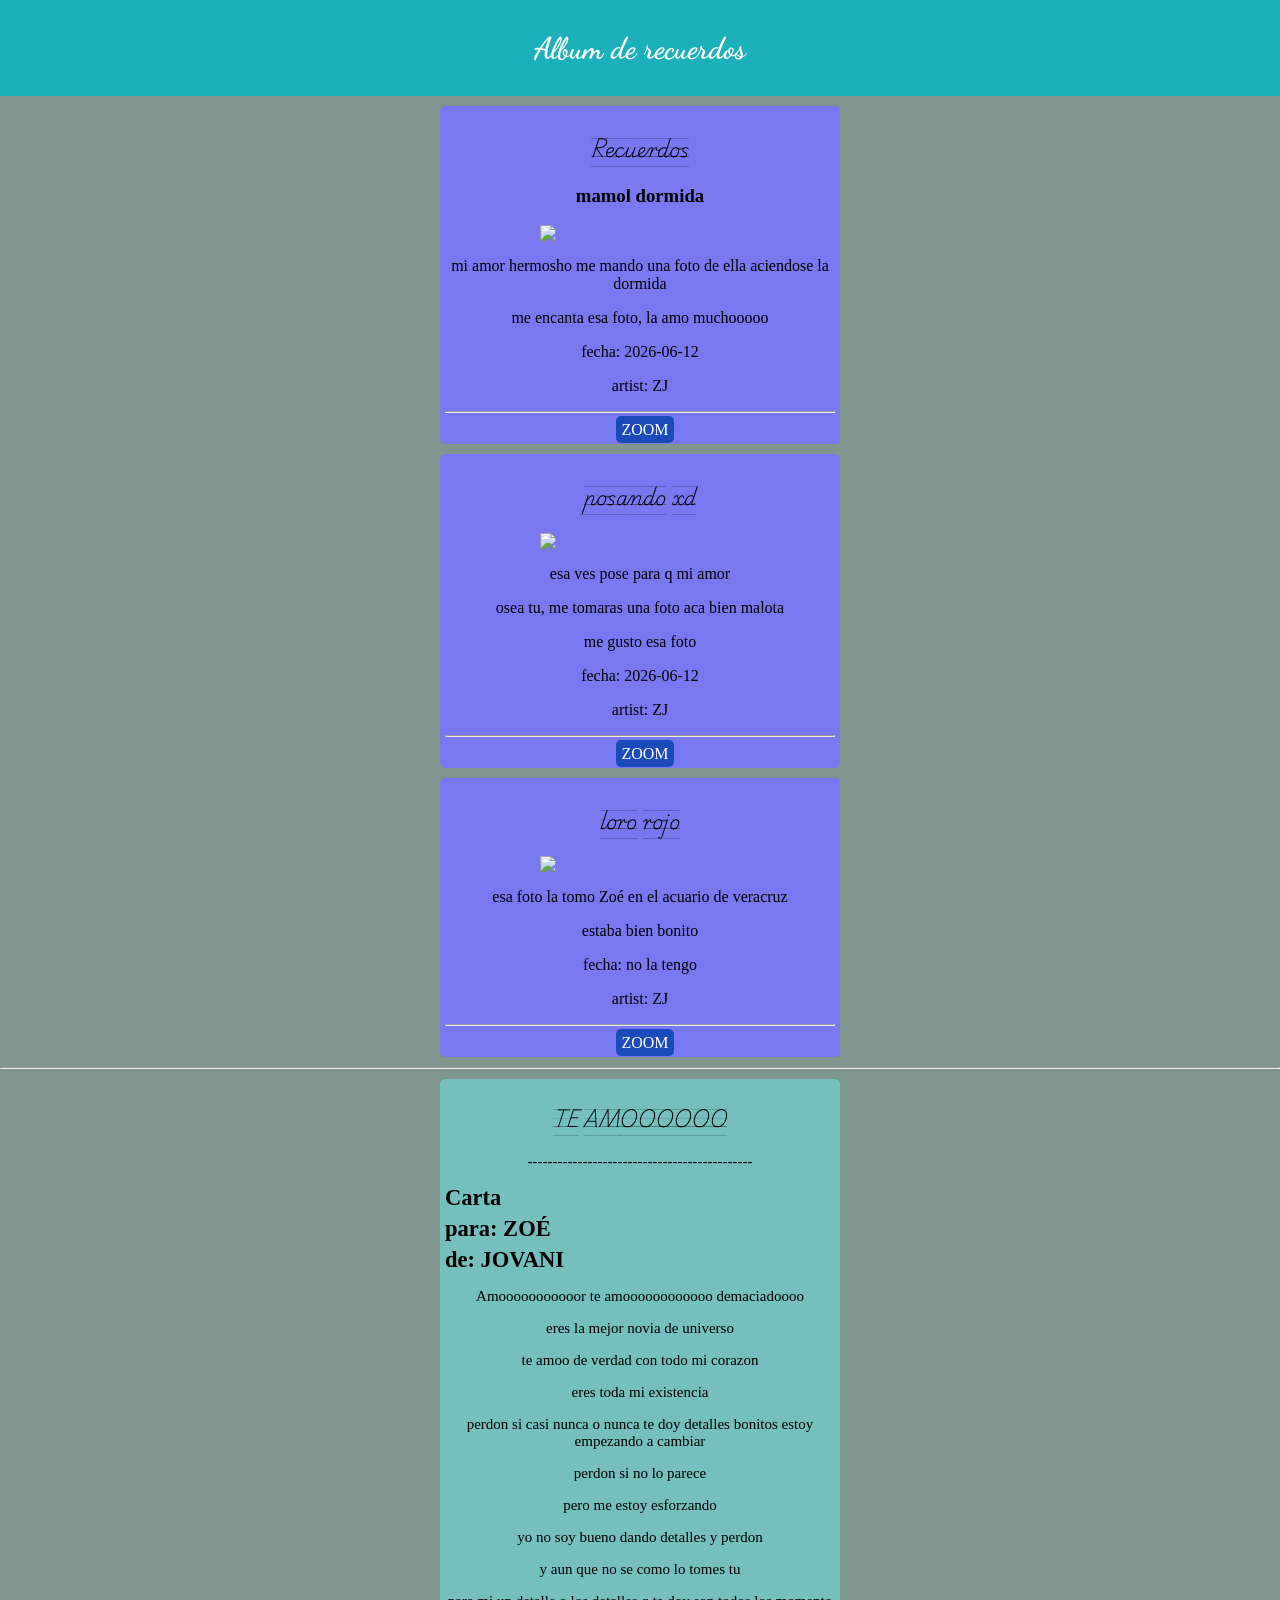
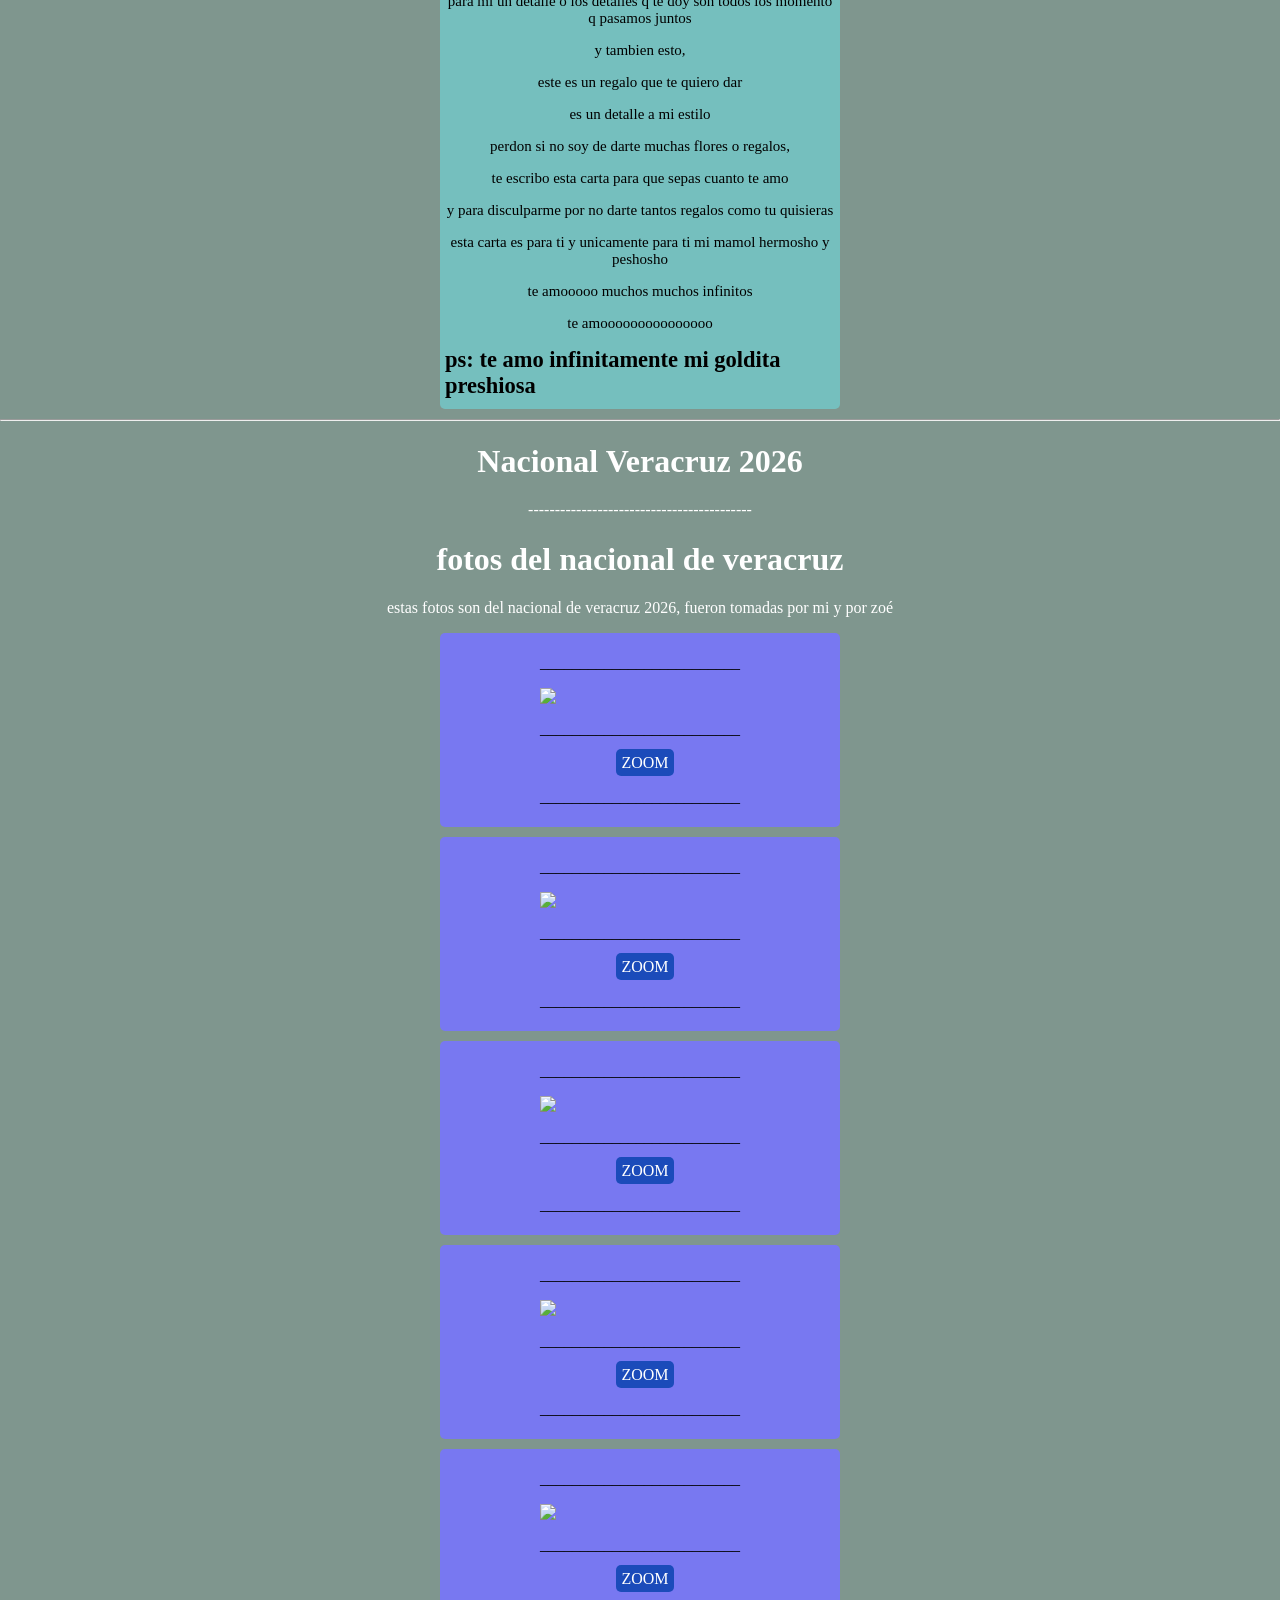
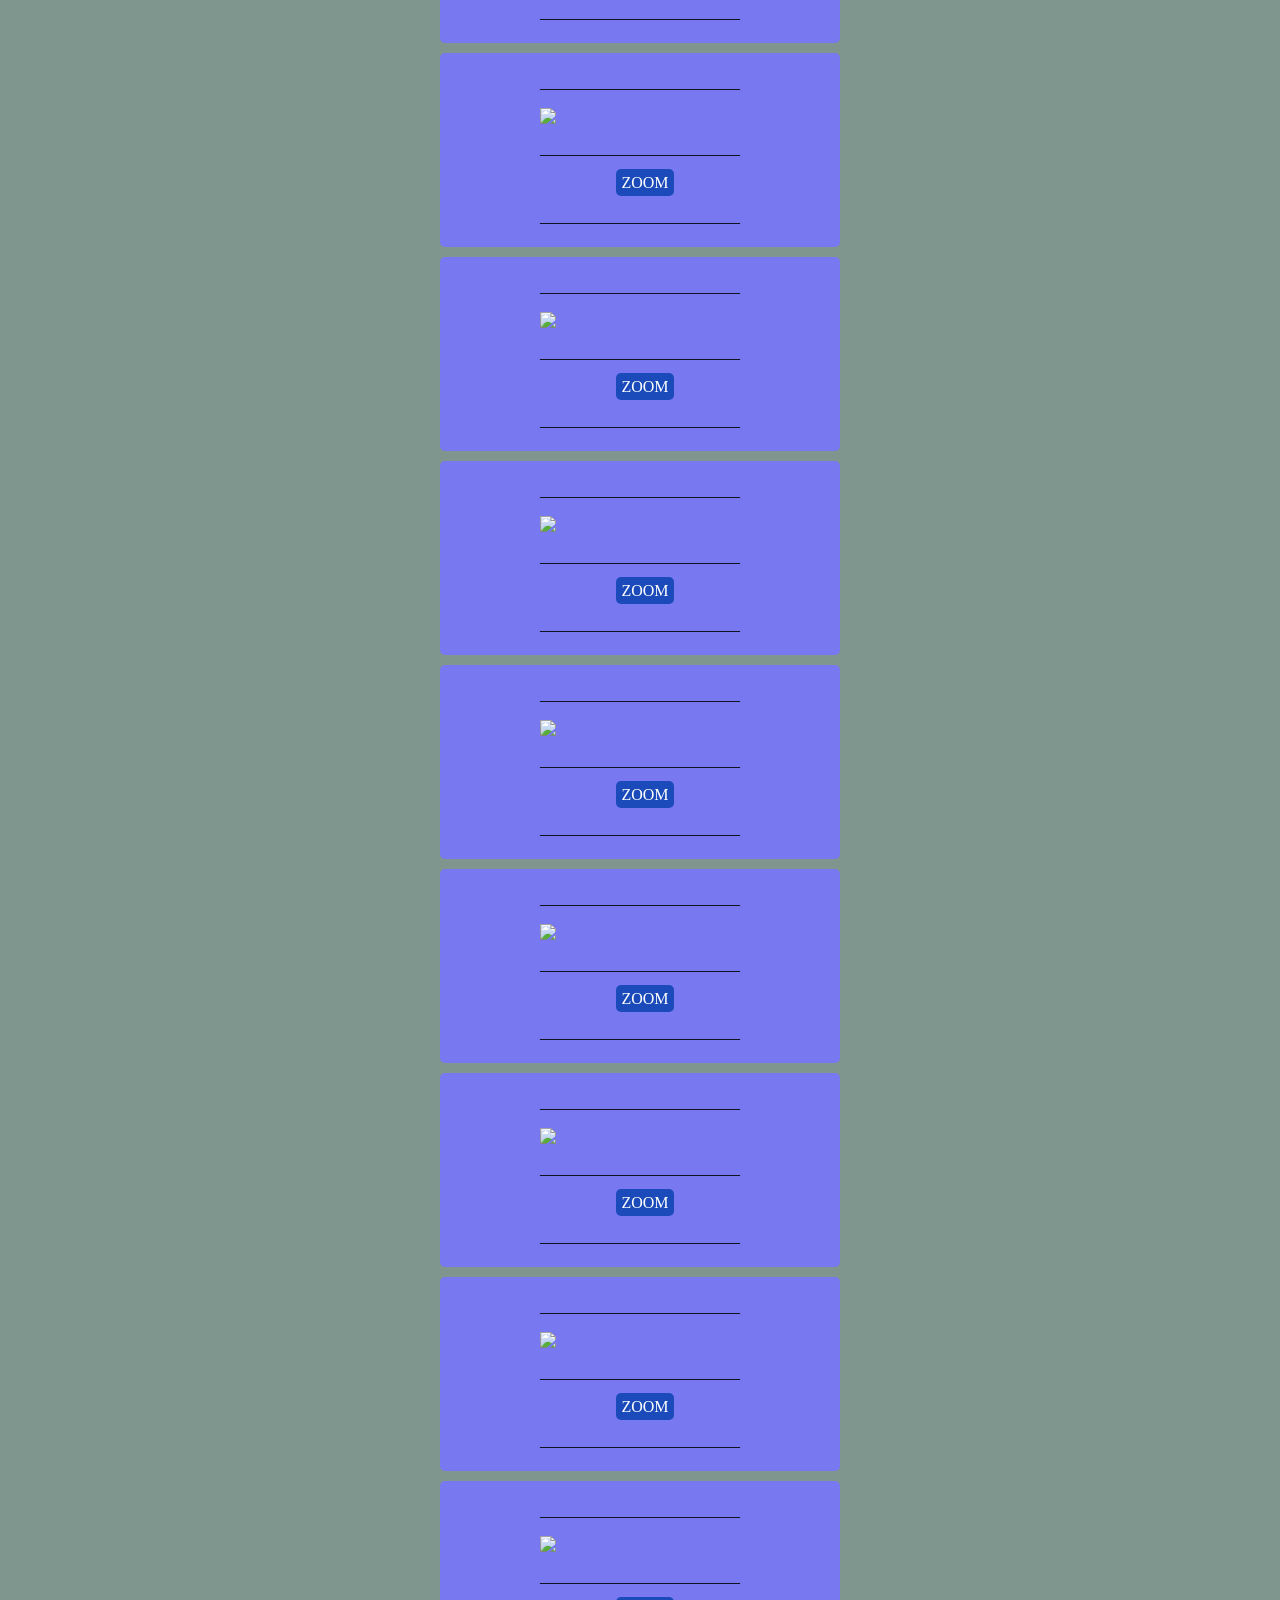
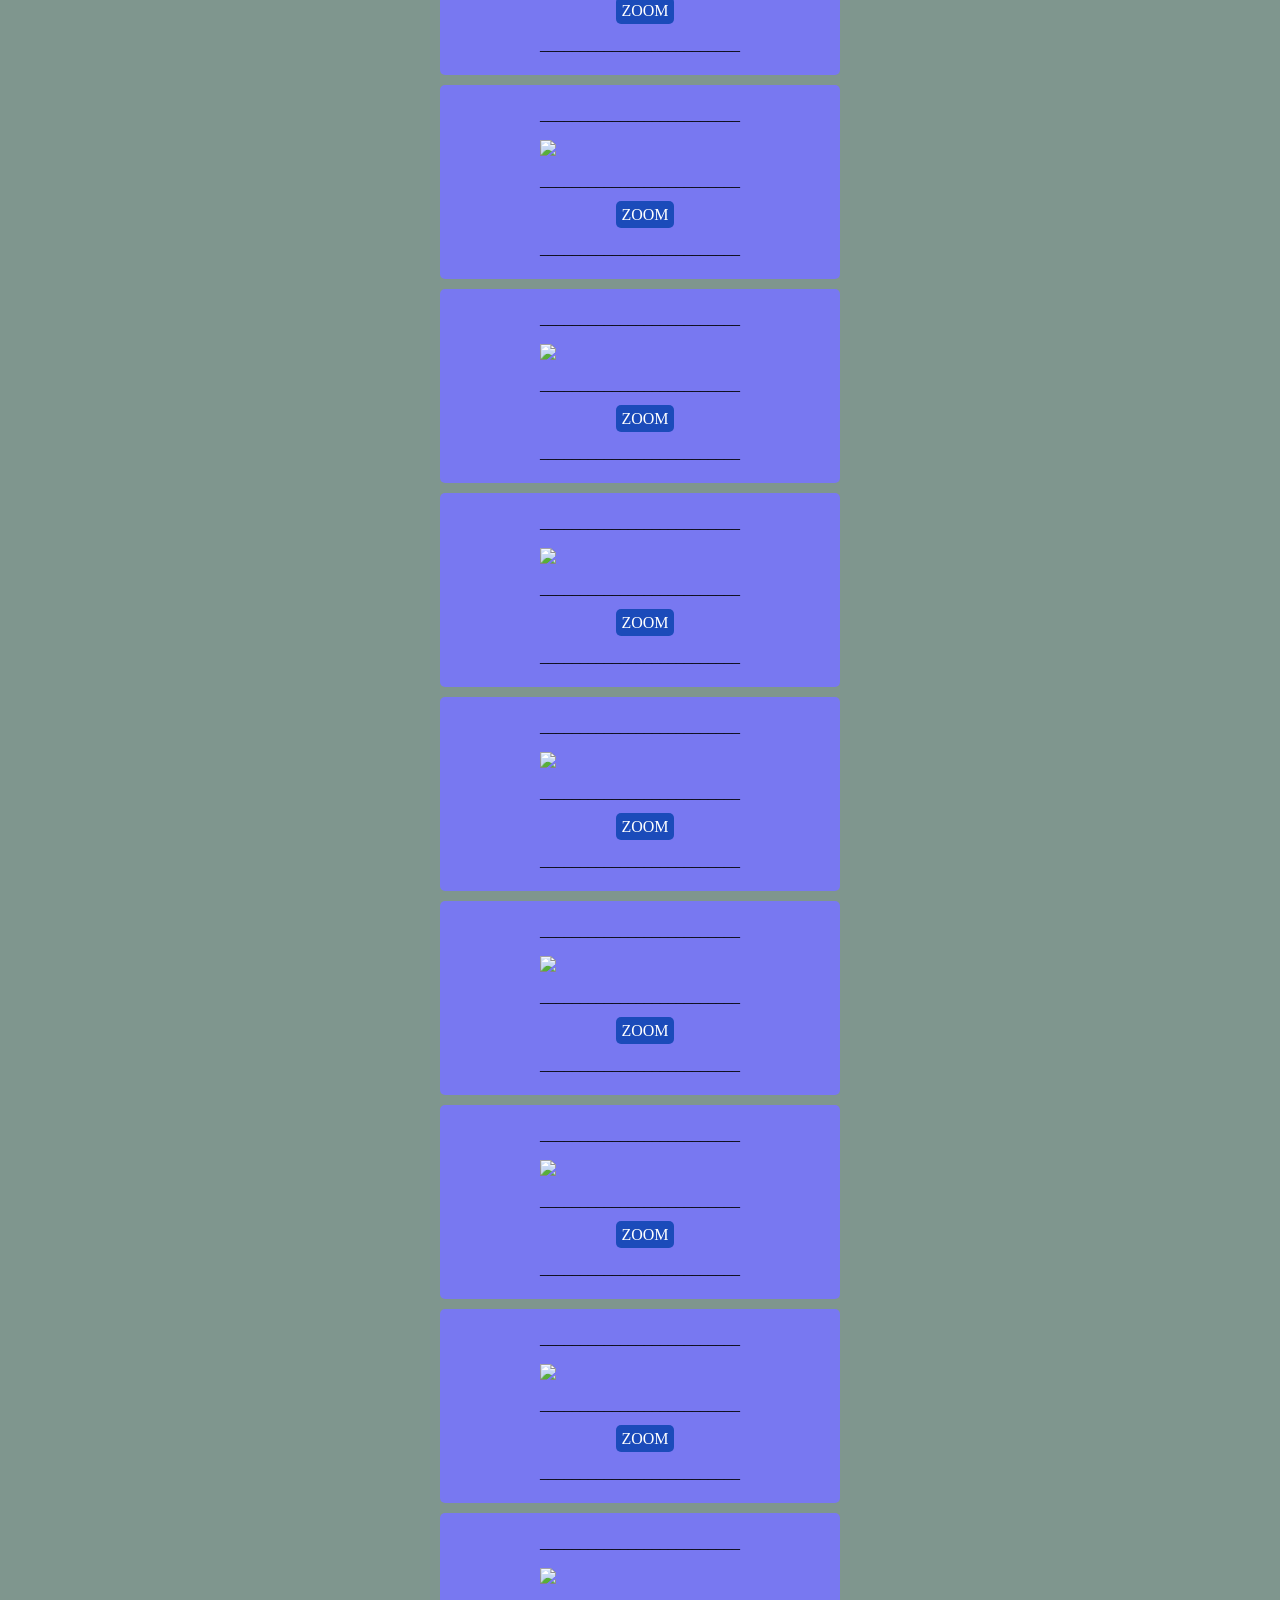
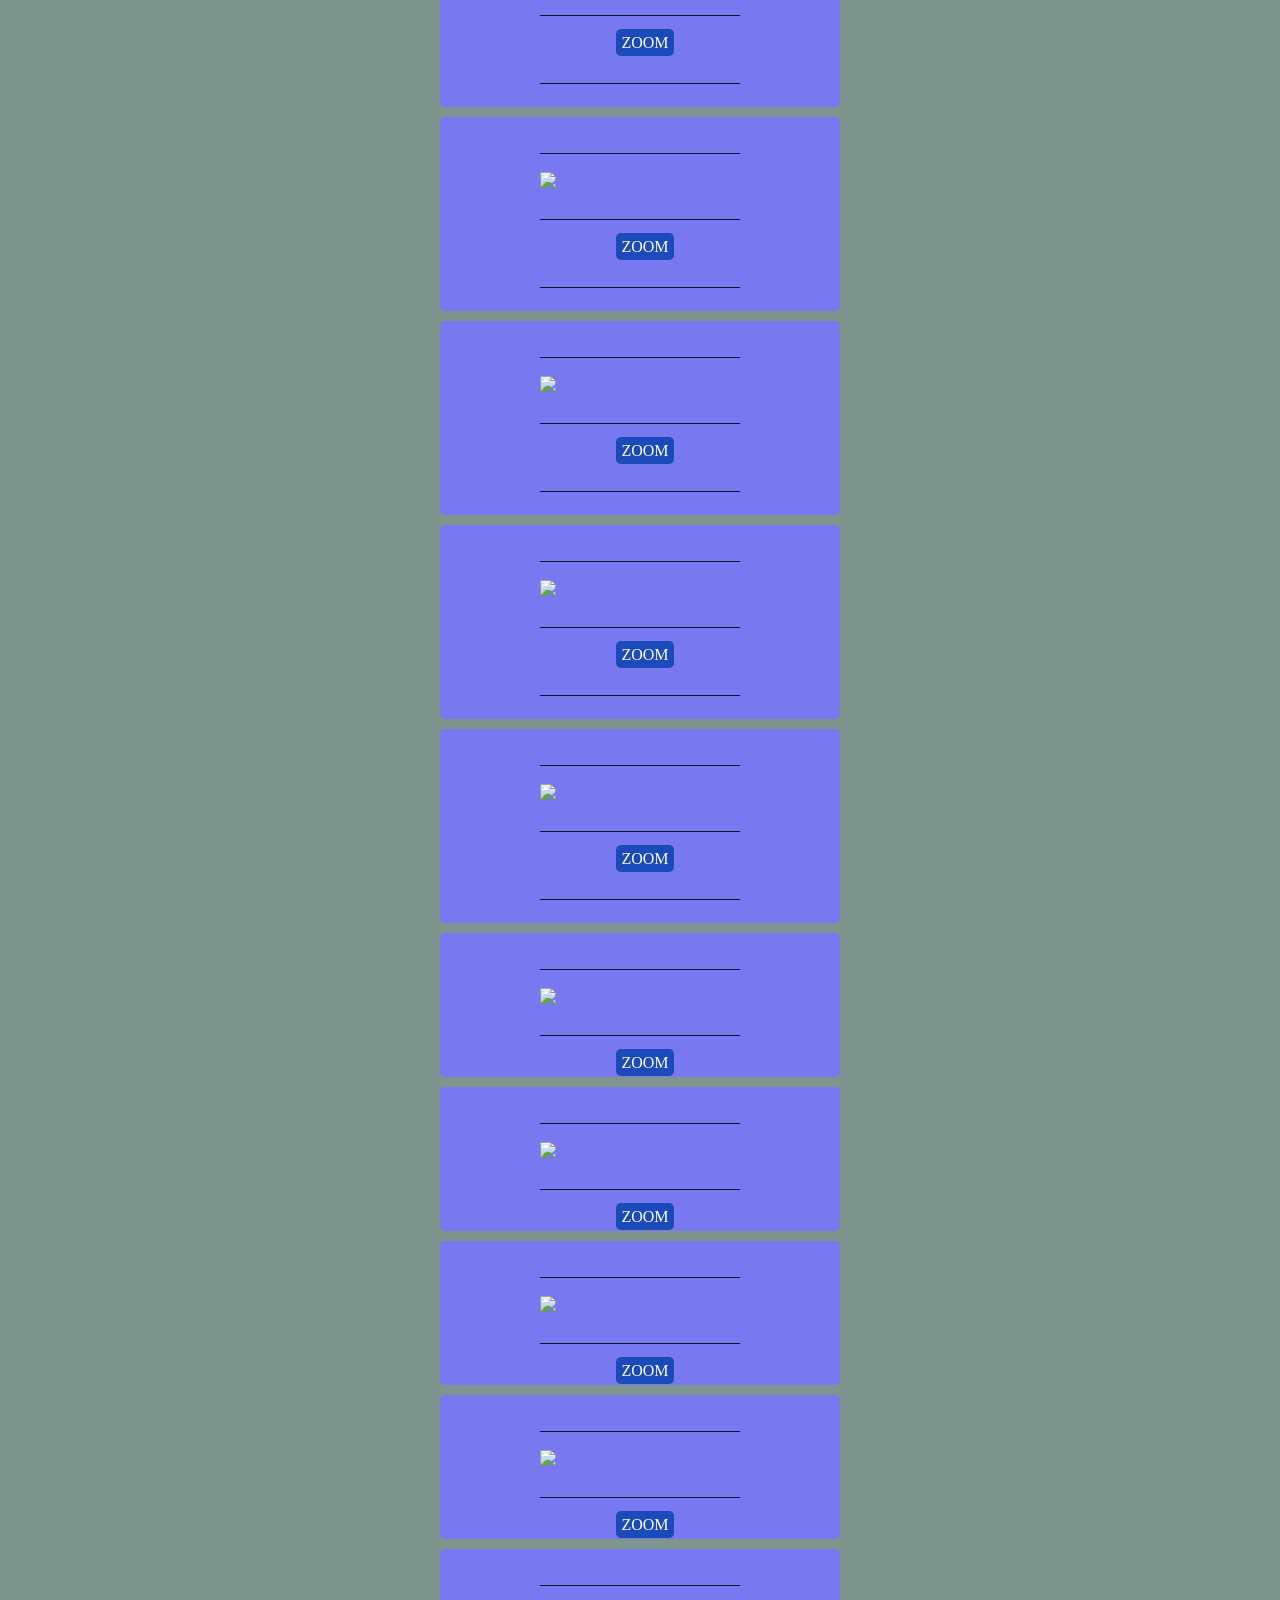
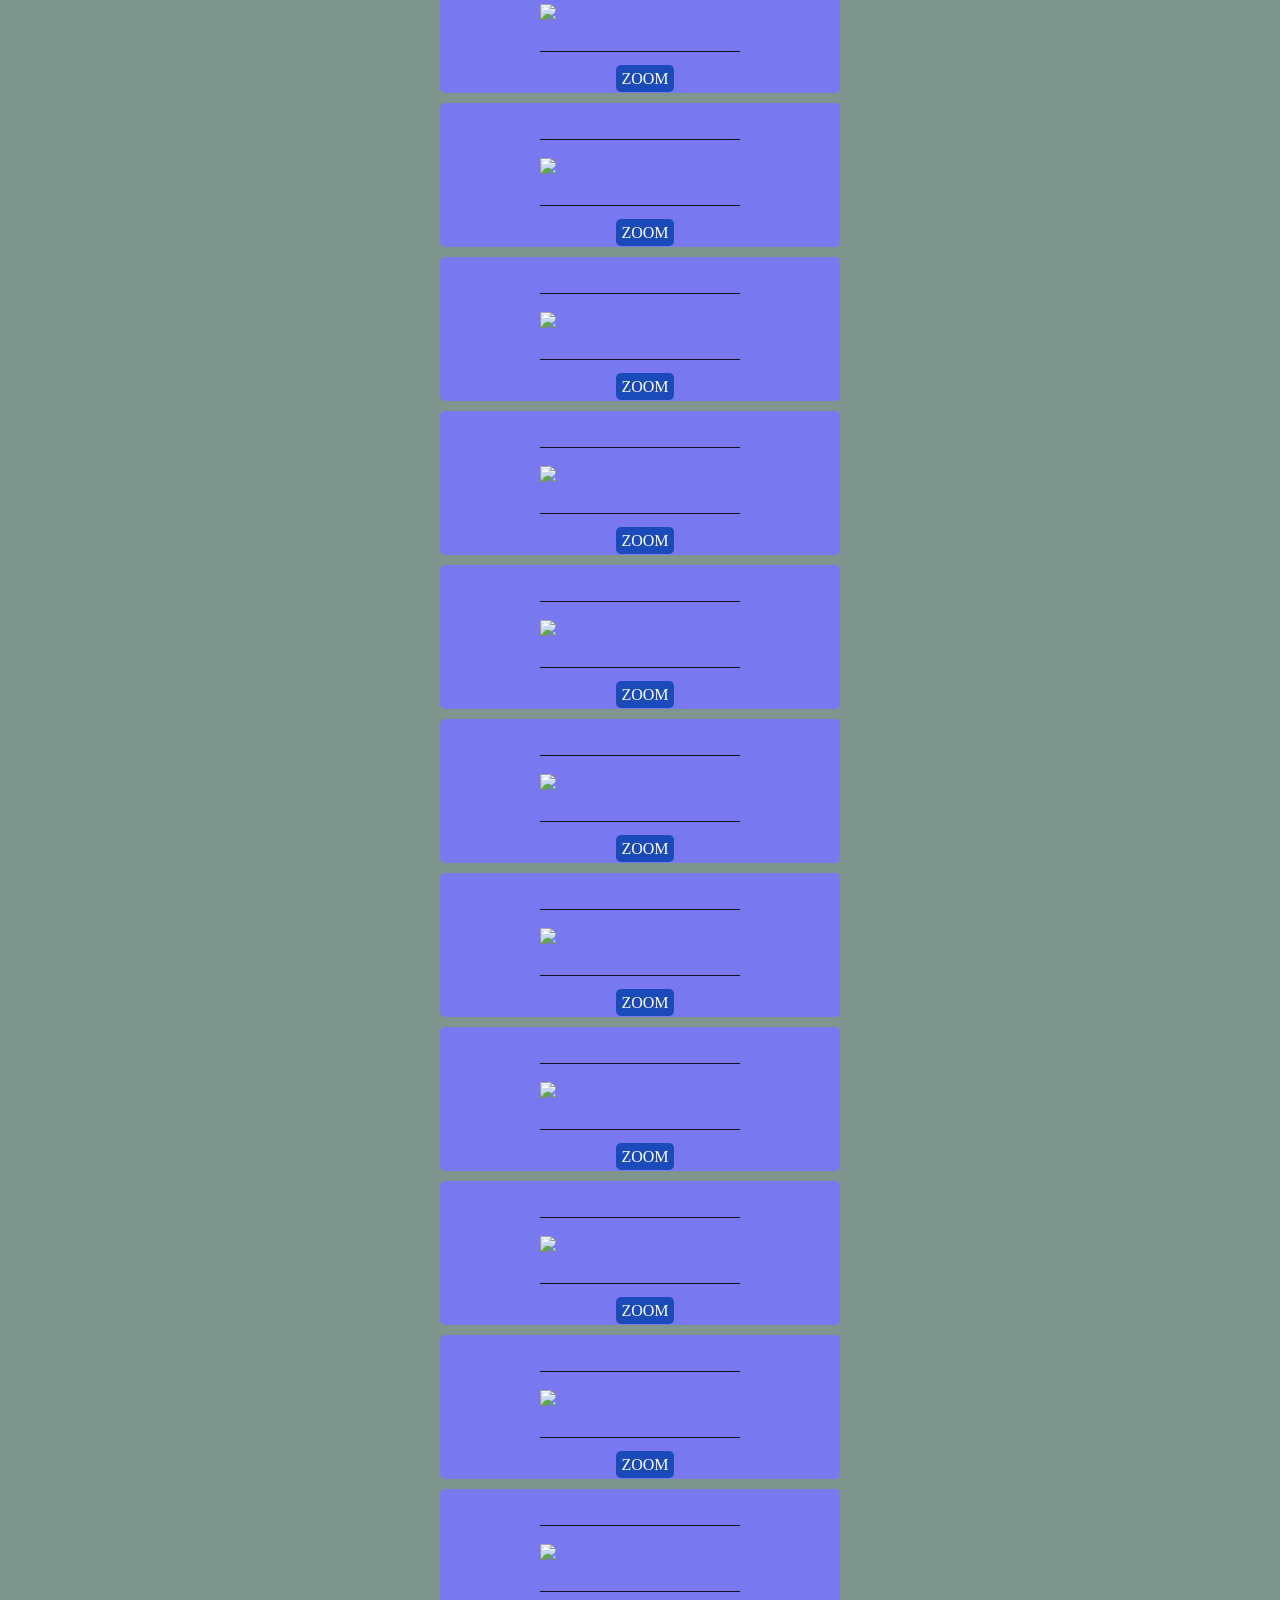
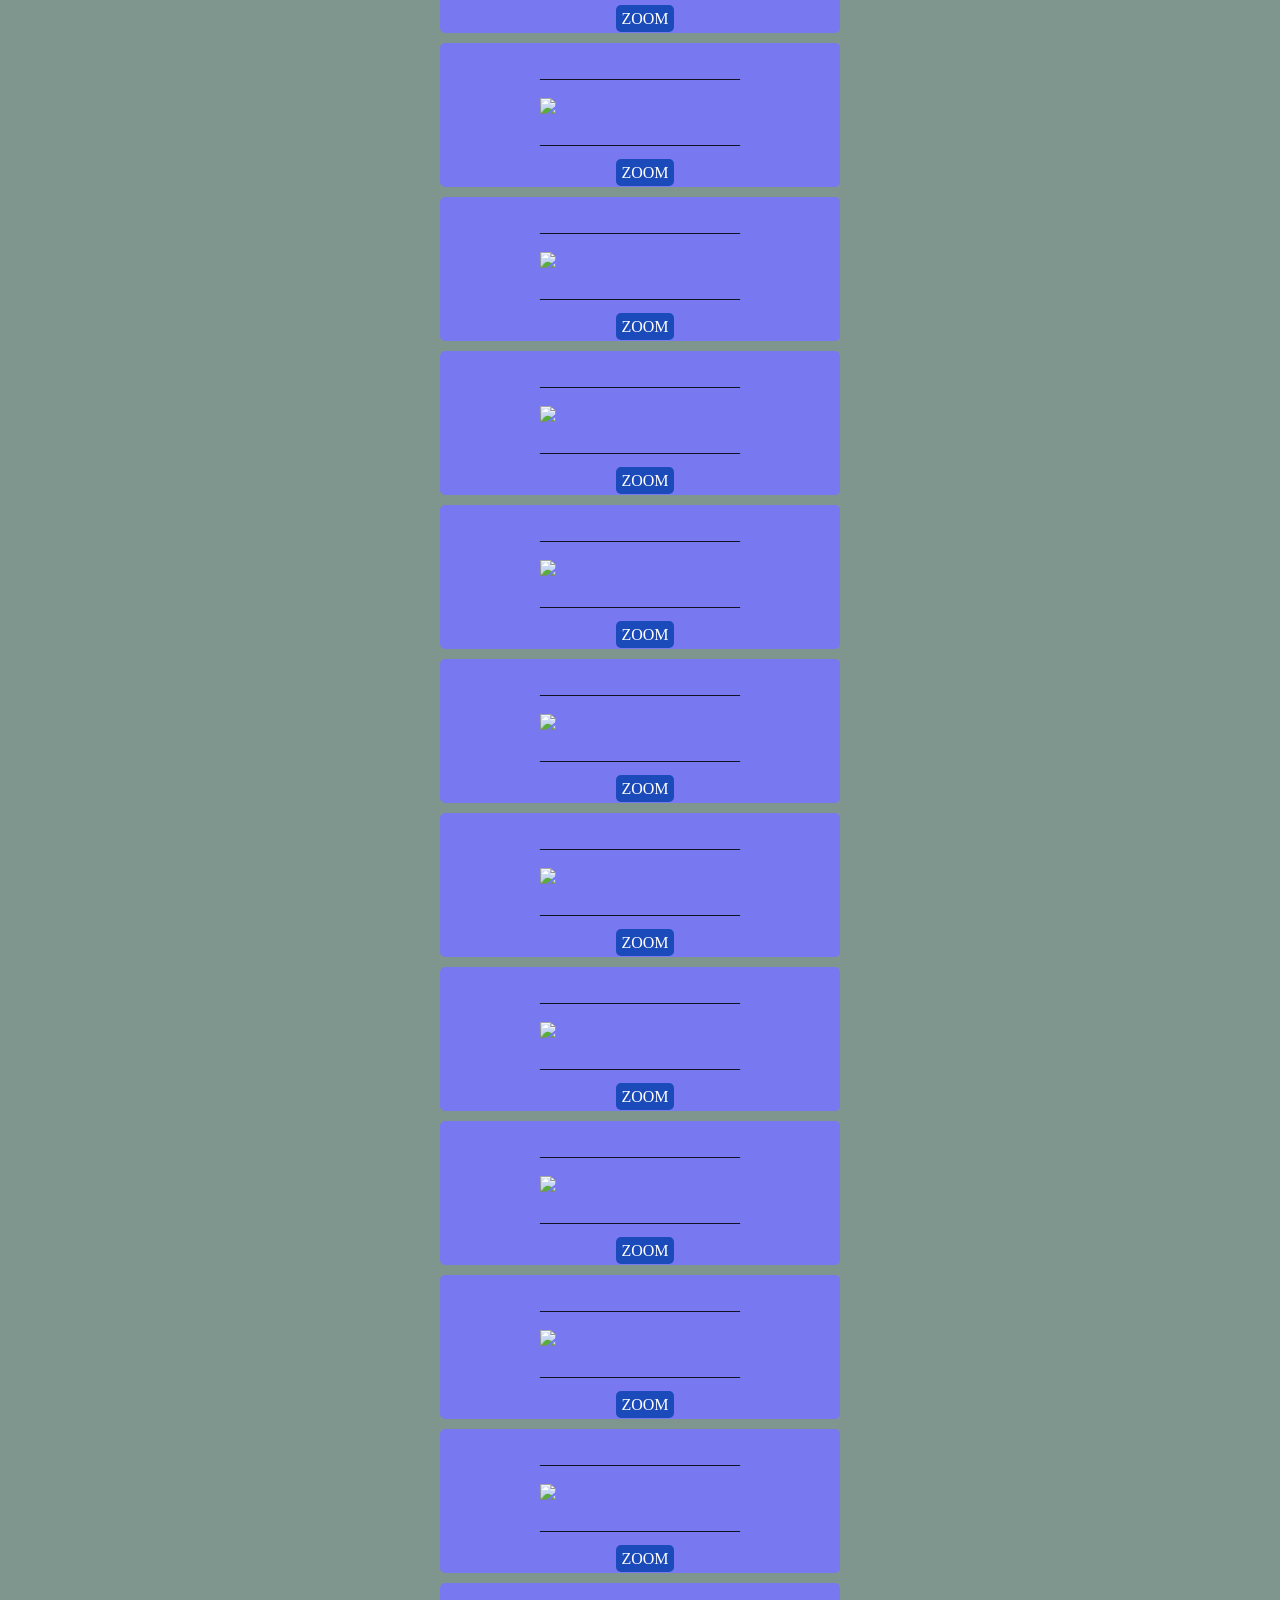
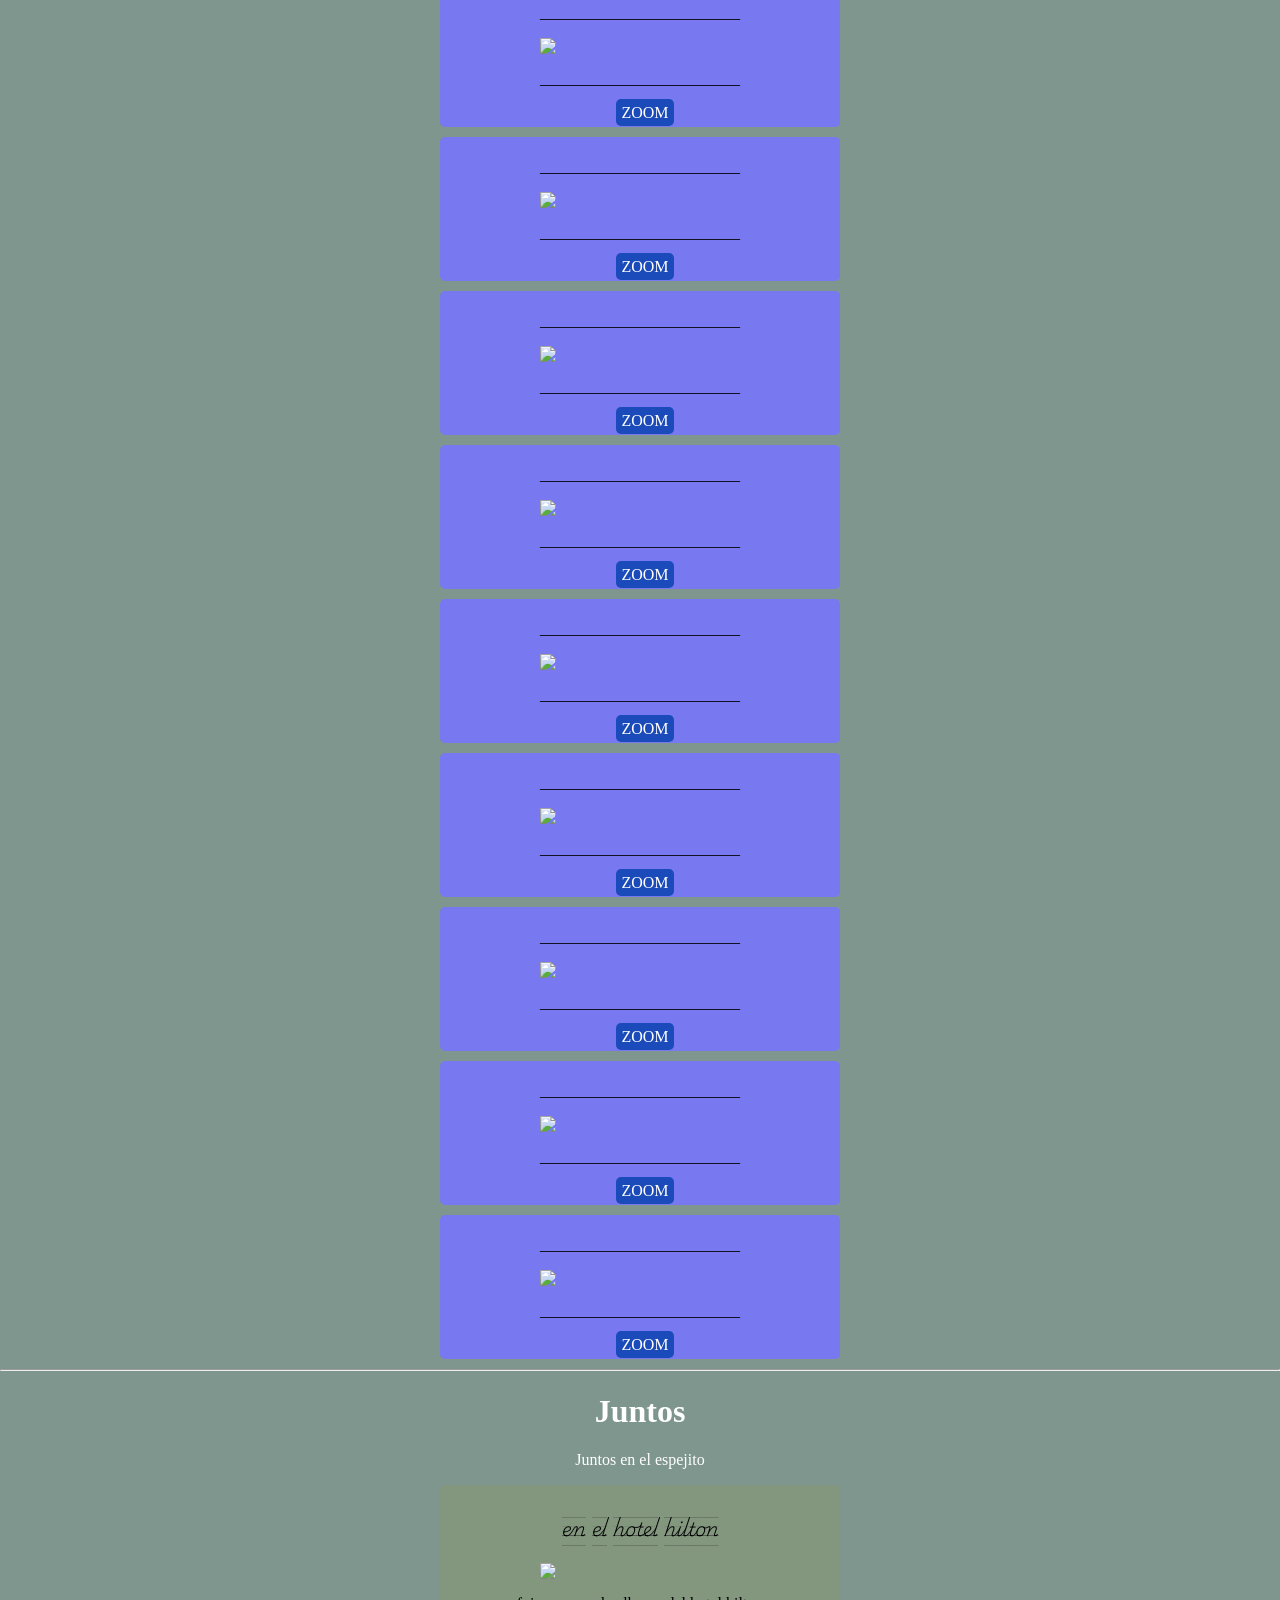
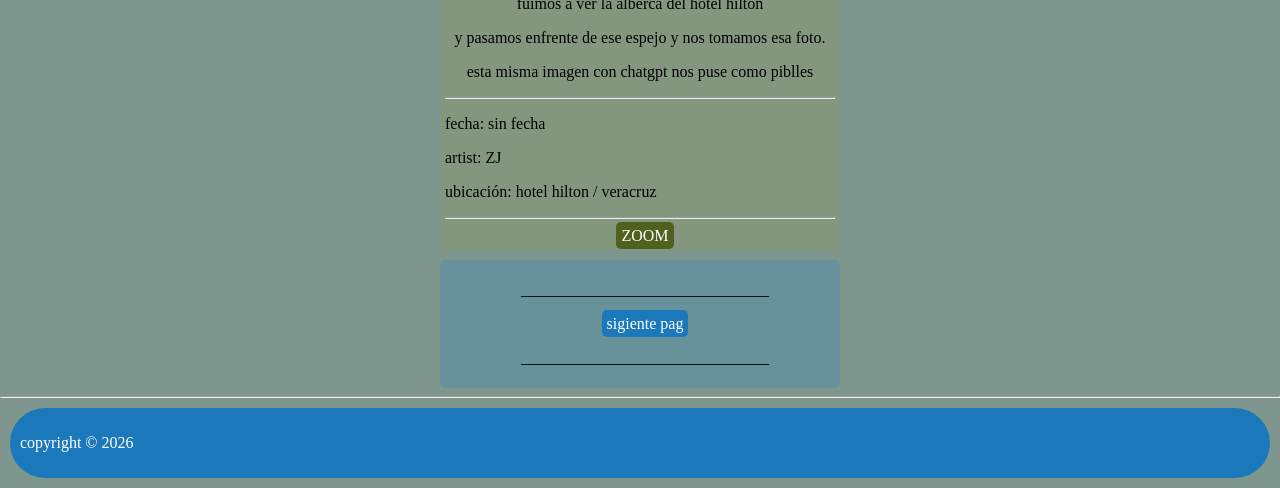
==== commit c7a2efd8: "Add files via upload" ====
--- a/index.html
+++ b/index.html
@@ -12,12 +12,14 @@
 
     <link rel="stylesheet" href="style.css">
 
+     <link rel="shortcut icon" type="image/x-icon" href="img/nacional veracruz 50.jpeg">
+
 </head>
 <body>
     <header>
         <h1 id="titulo"> Album de recuerdos </h1>
     </header>
-
+    
     <section class="recuerdos">
         <article class="post">
         <h1 class="titu"> Recuerdos </h1>
@@ -29,10 +31,15 @@
         <p> artist: ZJ</p>
     
         <hr>
+
+                <section class="ZOOMmorado"> 
+                        <a href="img/mamol dormida 2026-06-12.png"> ZOOM</a>
+                </section>
+
         </article>
         
         <article class="post">
-        <h1> posando xd</h1>
+        <h1 class="titu"> posando xd</h1>
         <img src="img/yo posando2026-06-12.png" width="200"/>
         <p>esa ves pose para q mi amor  </p>
         <p> osea tu, me tomaras una foto aca bien malota</p>
@@ -40,15 +47,26 @@
         <p>fecha: 2026-06-12</p>
         <p> artist: ZJ</p>
 
-        <hr>
+         <hr>
+                <section class="ZOOMmorado"> 
+                        <a href="img/yo posando2026-06-12.png"> ZOOM</a>
+                </section>
+
         </article>
+
+
         <article class="post">
-        <h1> loro rojo </h1>
+        <h1 class="titu"> loro rojo </h1>
         <img src="img/loro rojo veracruz.png" width="200"/>
         <p> esa foto la tomo Zoé en el acuario de veracruz</p>
         <p> estaba bien bonito</p>
         <p>fecha: no la tengo</p>
         <p> artist: ZJ</p>
+
+         <hr>
+                <section class="ZOOMmorado"> 
+                        <a href="img/loro rojo veracruz.png"> ZOOM</a>
+                </section>
         </article>
     </section>
     <hr>
@@ -82,8 +100,9 @@
                 <p> esta carta es para ti y unicamente para ti mi mamol hermosho y peshosho</p>
                 <p> te amooooo muchos muchos infinitos </p>
                 <p> te amooooooooooooooo </p>
-                
+
                 <h2 class="datos">ps: te amo infinitamente mi goldita preshiosa</h2>
+
             </article>
         </section>
 
@@ -97,374 +116,699 @@
 
         <section class="recuerdos">
          <article class="post">
+
+            <p>_________________________</p>
              <img src="img/nacional veracruz 1.png" width="200"/>
+             <p>_________________________</p>
+                <section class="ZOOMmorado"> 
+                        <a href="img/nacional veracruz 1.png"> ZOOM</a>
+                </section>
+                <p>_________________________</p>
          </article>
         </section>
 
        <section class="recuerdos">
             <article class="post">
+
+                <p>_________________________</p>
                 <img src="img/nacional veracruz 2.jpeg" width="200"/>
+                <p>_________________________</p>
+                <section class="ZOOMmorado"> 
+                        <a href="img/nacional veracruz 2.jpeg"> ZOOM</a>
+                </section>
+                <p>_________________________</p>
             </article>
         </section>
 
         <section class="recuerdos">
             <article class="post">   
+
+                <p>_________________________</p>
                 <img src="img/nacional veracruz 3.jpeg" width="200"/>
-            </article>
-        </section>
-        <section class="recuerdos">
-            <article class="post">
+                <p>_________________________</p>
+                 <section class="ZOOMmorado"> 
+                        <a href="img/nacional veracruz 3.jpeg"> ZOOM</a>
+                </section>
+                <p>_________________________</p>
+            </article>
+        </section>
+
+
+        <section class="recuerdos">
+            <article class="post">
+                <p>_________________________</p>
                 <img src="img/nacional veracruz 4.jpeg" width="200"/>
-            </article>
-        </section>
-        <section class="recuerdos">
-            <article class="post">
+                <p>_________________________</p>
+                 <section class="ZOOMmorado"> 
+                        <a href="img/nacional veracruz 4.jpeg"> ZOOM</a>
+                </section>
+                <p>_________________________</p>
+            </article>
+        </section>
+
+
+        <section class="recuerdos">
+            <article class="post">
+                <p>_________________________</p>
                 <img src="img/nacional veracruz 5.jpeg" width="200"/>
-            </article>
-        </section>
-        <section class="recuerdos">
-            <article class="post">
+                <p>_________________________</p>
+                 <section class="ZOOMmorado"> 
+                        <a href="img/nacional veracruz 5.jpeg"> ZOOM</a>
+                </section>
+                <p>_________________________</p>
+            </article>
+        </section>
+
+
+        <section class="recuerdos">
+            <article class="post">
+                <p>_________________________</p>
                 <img src="img/nacional veracruz 6.jpeg" width="200"/>
-            </article>
-        </section>
-        
-        <section class="recuerdos">
-            <article class="post">
+                <p>_________________________</p>
+                 <section class="ZOOMmorado"> 
+                        <a href="img/"> ZOOM</a>
+                </section>
+                <p>_________________________</p>
+            </article>
+        </section>
+        
+        <section class="recuerdos">
+            <article class="post">
+                <p>_________________________</p>
                 <img src="img/nacional veracruz 7.jpeg" width="200"/>
-            </article>
-        </section>
-
-        <section class="recuerdos">
-            <article class="post">
+                <p>_________________________</p>
+                 <section class="ZOOMmorado"> 
+                        <a href="img/nacional veracruz 7.jpeg"> ZOOM</a>
+                </section>
+                <p>_________________________</p>
+            </article>
+        </section>
+
+        <section class="recuerdos">
+            <article class="post">
+                <p>_________________________</p>
                 <img src="img/nacional veracruz 8.jpeg" width="200"/>
-            </article>
-        </section>
-        
-        <section class="recuerdos">
-            <article class="post">
+                <p>_________________________</p>
+                 <section class="ZOOMmorado"> 
+                        <a href="img/nacional veracruz 8.jpeg"> ZOOM</a>
+                </section>
+                <p>_________________________</p>
+            </article>
+        </section>
+        
+        <section class="recuerdos">
+            <article class="post">
+
+                <p>_________________________</p>
                 <img src="img/nacional veracruz 9.jpeg" width="200"/>
-            </article>
-        </section>
-        
-        <section class="recuerdos">
-            <article class="post">
+                <p>_________________________</p>
+                 <section class="ZOOMmorado"> 
+                        <a href="img/nacional veracruz 9.jpeg"> ZOOM</a>
+                </section>
+                <p>_________________________</p>
+            </article>
+        </section>
+        
+        <section class="recuerdos">
+            <article class="post">
+                <p>_________________________</p>
                 <img src="img/nacional veracruz 10.jpeg" width="200"/>
-            </article>
-        </section>
-        
-        <section class="recuerdos">
-            <article class="post">
+                <p>_________________________</p>
+                 <section class="ZOOMmorado"> 
+                        <a href="img/nacional veracruz 10.jpeg"> ZOOM</a>
+                </section>
+                <p>_________________________</p>
+            </article>
+        </section>
+        
+        <section class="recuerdos">
+            <article class="post">
+
+                <p>_________________________</p>
                 <img src="img/nacional veracruz 11.jpeg" width="200"/>
-            </article>
-        </section>
-        
-        <section class="recuerdos">
-            <article class="post">
+                <p>_________________________</p>
+                 <section class="ZOOMmorado"> 
+                        <a href="img/nacional veracruz 11.jpeg"> ZOOM</a>
+                </section>
+                <p>_________________________</p>
+            </article>
+        </section>
+        
+        <section class="recuerdos">
+            <article class="post">
+                <p>_________________________</p>
                 <img src="img/nacional veracruz 12.jpeg" width="200"/>
-            </article>
-        </section>
-        
-        <section class="recuerdos">
-            <article class="post">
+                <p>_________________________</p>
+                 <section class="ZOOMmorado"> 
+                        <a href="img/nacional veracruz 12.jpeg"> ZOOM</a>
+                </section>
+                <p>_________________________</p>
+            </article>
+        </section>
+        
+        <section class="recuerdos">
+            <article class="post">
+
+                <p>_________________________</p>
                 <img src="img/nacional veracruz 13.jpeg" width="200"/>
-            </article>
-        </section>
-        
-        <section class="recuerdos">
-            <article class="post">
+                <p>_________________________</p>
+                 <section class="ZOOMmorado"> 
+                        <a href="img/nacional veracruz 13.jpeg"> ZOOM</a>
+                </section>
+                <p>_________________________</p>
+            </article>
+        </section>
+        
+        <section class="recuerdos">
+            <article class="post">
+                <p>_________________________</p>
                 <img src="img/nacional veracruz 14.jpeg" width="200"/>
-            </article>
-        </section>
-        
-        <section class="recuerdos">
-            <article class="post">
+                <p>_________________________</p>
+                 <section class="ZOOMmorado"> 
+                        <a href="img/nacional veracruz 14.jpeg"> ZOOM</a>
+                </section>
+                <p>_________________________</p>
+            </article>
+        </section>
+        
+        <section class="recuerdos">
+            <article class="post">
+
+                <p>_________________________</p>
                 <img src="img/nacional veracruz 15.jpeg" width="200"/>
-            </article>
-        </section>
-        
-        <section class="recuerdos">
-            <article class="post">
+                <p>_________________________</p>
+                 <section class="ZOOMmorado"> 
+                        <a href="img/nacional veracruz 15.jpeg"> ZOOM</a>
+                </section>
+                <p>_________________________</p>
+            </article>
+        </section>
+        
+        <section class="recuerdos">
+            <article class="post">
+                <p>_________________________</p>
                 <img src="img/nacional veracruz 16.jpeg" width="200"/>
-            </article>
-        </section>
-        
-        <section class="recuerdos">
-            <article class="post">
+                <p>_________________________</p>
+                 <section class="ZOOMmorado"> 
+                        <a href="img/nacional veracruz 16.jpeg"> ZOOM</a>
+                </section>
+                <p>_________________________</p>
+            </article>
+        </section>
+        
+        <section class="recuerdos">
+            <article class="post">
+
+                <p>_________________________</p>
                 <img src="img/nacional veracruz 17.jpeg" width="200"/>
-            </article>
-        </section>
-        
-        <section class="recuerdos">
-            <article class="post">
+                <p>_________________________</p>
+                 <section class="ZOOMmorado"> 
+                        <a href="img/nacional veracruz 17.jpeg"> ZOOM</a>
+                </section>
+                <p>_________________________</p>
+            </article>
+        </section>
+        
+        <section class="recuerdos">
+            <article class="post">
+
+                <p>_________________________</p>
                 <img src="img/nacional veracruz 18.jpeg" width="200"/>
-            </article>
-        </section>
-        
-        <section class="recuerdos">
-            <article class="post">
+                <p>_________________________</p>
+                 <section class="ZOOMmorado"> 
+                        <a href="img/nacional veracruz 18.jpeg"> ZOOM</a>
+                </section>
+                <p>_________________________</p>
+            </article>
+        </section>
+        
+        <section class="recuerdos">
+            <article class="post">
+                <p>_________________________</p>
                 <img src="img/nacional veracruz 19.jpeg" width="200"/>
-            </article>
-        </section>
-        
-        <section class="recuerdos">
-            <article class="post">
+                <p>_________________________</p>
+                 <section class="ZOOMmorado"> 
+                        <a href="img/nacional veracruz 19.jpeg"> ZOOM</a>
+                </section>
+                <p>_________________________</p>
+            </article>
+        </section>
+        
+        <section class="recuerdos">
+            <article class="post">
+                <p>_________________________</p>
                 <img src="img/nacional veracruz 20.jpeg" width="200"/>
-            </article>
-        </section>
-        
-        <section class="recuerdos">
-            <article class="post">
+                <p>_________________________</p>
+                 <section class="ZOOMmorado"> 
+                        <a href="img/nacional veracruz 20.jpeg"> ZOOM</a>
+                </section>
+                <p>_________________________</p>
+            </article>
+        </section>
+        
+        <section class="recuerdos">
+            <article class="post">
+                <p>_________________________</p>
                 <img src="img/nacional veracruz 21.jpeg" width="200"/>
-            </article>
-        </section>
-        
-        <section class="recuerdos">
-            <article class="post">
+                <p>_________________________</p>
+                 <section class="ZOOMmorado"> 
+                        <a href="img/nacional veracruz 21.jpeg"> ZOOM</a>
+                </section>
+                <p>_________________________</p>
+            </article>
+        </section>
+        
+        <section class="recuerdos">
+            <article class="post">
+                <p>_________________________</p>
                 <img src="img/nacional veracruz 22.jpeg" width="200"/>
-            </article>
-        </section>
-        
-        <section class="recuerdos">
-            <article class="post">
+                <p>_________________________</p>
+                 <section class="ZOOMmorado"> 
+                        <a href="img/nacional veracruz 22.jpeg"> ZOOM</a>
+                </section>
+                <p>_________________________</p>
+            </article>
+        </section>
+        
+        <section class="recuerdos">
+            <article class="post">
+                <p>_________________________</p>
                 <img src="img/nacional veracruz 23.jpeg" width="200"/>
-            </article>
-        </section>
-        
-        <section class="recuerdos">
-            <article class="post">
+                <p>_________________________</p>
+                 <section class="ZOOMmorado"> 
+                        <a href="img/nacional veracruz 23.jpeg"> ZOOM</a>
+                </section>
+                <p>_________________________</p>
+            </article>
+        </section>
+        
+        <section class="recuerdos">
+            <article class="post">
+                <p>_________________________</p>
                 <img src="img/nacional veracruz 24.jpeg" width="200"/>
-            </article>
-        </section>
-        
-        <section class="recuerdos">
-            <article class="post">
+                <p>_________________________</p>
+                 <section class="ZOOMmorado"> 
+                        <a href="img/nacional veracruz 24.jpeg"> ZOOM</a>
+                </section>
+                <p>_________________________</p>
+            </article>
+        </section>
+        
+        <section class="recuerdos">
+            <article class="post">
+                <p>_________________________</p>
                 <img src="img/nacional veracruz 25.jpeg" width="200"/>
-            </article>
-        </section>
-        
-        <section class="recuerdos">
-            <article class="post">
+                <p>_________________________</p>
+                 <section class="ZOOMmorado"> 
+                        <a href="img/nacional veracruz 25.jpeg"> ZOOM</a>
+                </section>
+                <p>_________________________</p>
+            </article>
+        </section>
+        
+        <section class="recuerdos">
+            <article class="post">
+                <p>_________________________</p>
                 <img src="img/nacional veracruz 26.jpeg" width="200"/>
-            </article>
-        </section>
-
-        <section class="recuerdos">
-            <article class="post">
+                <p>_________________________</p>
+                 <section class="ZOOMmorado"> 
+                        <a href="img/nacional veracruz 26.jpeg"> ZOOM</a>
+                </section>
+            </article>
+        </section>
+
+        <section class="recuerdos">
+            <article class="post">
+                <p>_________________________</p>
                 <img src="img/nacional veracruz 27.jpeg" width="200"/>
-            </article>
-        </section>
-        
-        <section class="recuerdos">
-            <article class="post">
+                <p>_________________________</p>
+                 <section class="ZOOMmorado"> 
+                        <a href="img/nacional veracruz 27.jpeg"> ZOOM</a>
+                </section>
+            </article>
+        </section>
+        
+        <section class="recuerdos">
+            <article class="post">
+                <p>_________________________</p>
                 <img src="img/nacional veracruz 28.jpeg" width="200"/>
-            </article>
-        </section>
-        
-        <section class="recuerdos">
-            <article class="post">
+                <p>_________________________</p>
+                 <section class="ZOOMmorado"> 
+                        <a href="img/nacional veracruz 28.jpeg"> ZOOM</a>
+                </section>
+            </article>
+        </section>
+        
+        <section class="recuerdos">
+            <article class="post">
+                <p>_________________________</p>
                 <img src="img/nacional veracruz 29.jpeg" width="200"/>
-            </article>
-        </section>
-        
-        <section class="recuerdos">
-            <article class="post">
+                <p>_________________________</p>
+                 <section class="ZOOMmorado"> 
+                        <a href="img/nacional veracruz 29.jpeg"> ZOOM</a>
+                </section>
+            </article>
+        </section>
+        
+        <section class="recuerdos">
+            <article class="post">
+                <p>_________________________</p>
                 <img src="img/nacional veracruz 30.jpeg" width="200"/>
-            </article>
-        </section>
-        
-        <section class="recuerdos">
-            <article class="post">
+                <p>_________________________</p>
+                 <section class="ZOOMmorado"> 
+                        <a href="img/nacional veracruz 30.jpeg"> ZOOM</a>
+                </section>
+            </article>
+        </section>
+        
+        <section class="recuerdos">
+            <article class="post">
+                <p>_________________________</p>
                 <img src="img/nacional veracruz 31.jpeg" width="200"/>
-            </article>
-        </section>
-        
-        <section class="recuerdos">
-            <article class="post">
+                <p>_________________________</p>
+                 <section class="ZOOMmorado"> 
+                        <a href="img/nacional veracruz 31.jpeg"> ZOOM</a>
+                </section>
+            </article>
+        </section>
+        
+        <section class="recuerdos">
+            <article class="post">
+                <p>_________________________</p>
                 <img src="img/nacional veracruz 32.jpeg" width="200"/>
-            </article>
-        </section>
-        
-        <section class="recuerdos">
-            <article class="post">
+                <p>_________________________</p>
+                 <section class="ZOOMmorado"> 
+                        <a href="img/nacional veracruz 32.jpeg"> ZOOM</a>
+                </section>
+            </article>
+        </section>
+        
+        <section class="recuerdos">
+            <article class="post">
+                <p>_________________________</p>
                 <img src="img/nacional veracruz 33.jpeg" width="200"/>
-            </article>
-        </section>
-        
-        <section class="recuerdos">
-            <article class="post">
+                <p>_________________________</p>
+                 <section class="ZOOMmorado"> 
+                        <a href="img/nacional veracruz 33.jpeg"> ZOOM</a>
+                </section>  
+            </article>
+        </section>
+        
+        <section class="recuerdos">
+            <article class="post">
+                <p>_________________________</p>
                 <img src="img/nacional veracruz 34.jpeg" width="200"/>
-            </article>
-        </section>
-        
-        <section class="recuerdos">
-            <article class="post">
+                <p>_________________________</p>
+                 <section class="ZOOMmorado"> 
+                        <a href="img/nacional veracruz 34.jpeg"> ZOOM</a>
+                </section>  
+            </article>
+        </section>
+        
+        <section class="recuerdos">
+            <article class="post">
+                <p>_________________________</p>
                 <img src="img/nacional veracruz 35.jpeg" width="200"/>
-            </article>
-        </section>
-        
-        <section class="recuerdos">
-            <article class="post">
-                <img src="img/nacional veracruz 36.jpeg" width="200"/>
-            </article>
-        </section>
-        
-        <section class="recuerdos">
-            <article class="post">
+                <p>_________________________</p>
+                 <section class="ZOOMmorado"> 
+                        <a href="img/nacional veracruz 35.jpeg"> ZOOM</a>
+                </section>
+            </article>
+        </section>
+        
+        <section class="recuerdos">
+            <article class="post">
+                <p>_________________________</p>
                 <img src="img/nacional veracruz 37.jpeg" width="200"/>
-            </article>
-        </section>
-        
-        <section class="recuerdos">
-            <article class="post">
+                <p>_________________________</p>
+                 <section class="ZOOMmorado"> 
+                        <a href="img/nacional veracruz 37.jpeg"> ZOOM</a>
+                </section>
+            </article>
+        </section>
+        
+        <section class="recuerdos">
+            <article class="post">
+                <p>_________________________</p>
                 <img src="img/nacional veracruz 38.jpeg" width="200"/>
-            </article>
-        </section>
-
-        <section class="recuerdos">
-            <article class="post">
+                <p>_________________________</p>
+                 <section class="ZOOMmorado"> 
+                        <a href="img/nacional veracruz 38.jpeg"> ZOOM</a>
+                </section>
+            </article>
+        </section>
+
+        <section class="recuerdos">
+            <article class="post">
+                <p>_________________________</p>
                 <img src="img/nacional veracruz 39.jpeg" width="200"/>
-            </article>
-        </section>
-        
-        <section class="recuerdos">
-            <article class="post">
+                <p>_________________________</p>
+                 <section class="ZOOMmorado"> 
+                        <a href="img/nacional veracruz 39.jpeg"> ZOOM</a>
+                </section>
+            </article>
+        </section>
+        
+        <section class="recuerdos">
+            <article class="post">
+                <p>_________________________</p>
                 <img src="img/nacional veracruz 40.jpeg" width="200"/>
-            </article>
-        </section>
-        
-        <section class="recuerdos">
-            <article class="post">
+                <p>_________________________</p>
+                 <section class="ZOOMmorado"> 
+                        <a href="img/nacional veracruz 40.jpeg"> ZOOM</a>
+                </section>
+            </article>
+        </section>
+        
+        <section class="recuerdos">
+            <article class="post">
+                <p>_________________________</p>
                 <img src="img/nacional veracruz 41.jpeg" width="200"/>
-            </article>
-        </section>
-        
-        <section class="recuerdos">
-            <article class="post">
+                <p>_________________________</p>
+                 <section class="ZOOMmorado"> 
+                        <a href="img/nacional veracruz 41.jpeg"> ZOOM</a>
+                </section>
+            </article>
+        </section>
+        
+        <section class="recuerdos">
+            <article class="post">
+                <p>_________________________</p>
                 <img src="img/nacional veracruz 42.jpeg" width="200"/>
-            </article>
-        </section>
-        
-        <section class="recuerdos">
-            <article class="post">
+                <p>_________________________</p>
+                 <section class="ZOOMmorado"> 
+                        <a href="img/nacional veracruz 42.jpeg"> ZOOM</a>
+                </section>
+            </article>
+        </section>
+        
+        <section class="recuerdos">
+            <article class="post">
+                <p>_________________________</p>
                 <img src="img/nacional veracruz 43.jpeg" width="200"/>
-            </article>
-        </section>
-        
-        <section class="recuerdos">
-            <article class="post">
+                <p>_________________________</p>
+                 <section class="ZOOMmorado"> 
+                        <a href="img/nacional veracruz 43.jpeg"> ZOOM</a>
+                </section>
+            </article>
+        </section>
+        
+        <section class="recuerdos">
+            <article class="post">
+                <p>_________________________</p>
                 <img src="img/nacional veracruz 44.jpeg" width="200"/>
-            </article>
-        </section>
-        
-        <section class="recuerdos">
-            <article class="post">
+                <p>_________________________</p>
+                 <section class="ZOOMmorado"> 
+                        <a href="img/nacional veracruz 44.jpeg"> ZOOM</a>
+                </section>
+            </article>
+        </section>
+        
+        <section class="recuerdos">
+            <article class="post">
+                <p>_________________________</p>
                 <img src="img/nacional veracruz 45.jpeg" width="200"/>
-            </article>
-        </section>
-        
-        <section class="recuerdos">
-            <article class="post">
+                <p>_________________________</p>
+                 <section class="ZOOMmorado"> 
+                        <a href="img/nacional veracruz 45.jpeg"> ZOOM</a>
+                </section>
+            </article>
+        </section>
+        
+        <section class="recuerdos">
+            <article class="post">
+                <p>_________________________</p>
                 <img src="img/nacional veracruz 46.jpeg" width="200"/>
-            </article>
-        </section>
-        
-        <section class="recuerdos">
-            <article class="post">
+                <p>_________________________</p>
+                 <section class="ZOOMmorado"> 
+                        <a href="img/nacional veracruz 46.jpeg"> ZOOM</a>
+                </section>
+            </article>
+        </section>
+        
+        <section class="recuerdos">
+            <article class="post">
+                <p>_________________________</p>
                 <img src="img/nacional veracruz 47.jpeg" width="200"/>
-            </article>
-        </section>
-        
-        <section class="recuerdos">
-            <article class="post">
+                <p>_________________________</p>
+                 <section class="ZOOMmorado"> 
+                        <a href="img/nacional veracruz 47.jpeg"> ZOOM</a>
+                </section>
+            </article>
+        </section>
+        
+        <section class="recuerdos">
+            <article class="post">
+                <p>_________________________</p>
                 <img src="img/nacional veracruz 48.jpeg" width="200"/>
-            </article>
-        </section>
-        
-        
-        <section class="recuerdos">
-            <article class="post">
+                <p>_________________________</p>
+                 <section class="ZOOMmorado"> 
+                        <a href="img/nacional veracruz 48.jpeg"> ZOOM</a>
+                </section>
+            </article>
+        </section>
+        
+        
+        <section class="recuerdos">
+            <article class="post">
+                <p>_________________________</p>
                 <img src="img/nacional veracruz 50.jpeg" width="200"/>
-            </article>
-        </section>
-        
-        <section class="recuerdos">
-            <article class="post">
+                <p>_________________________</p>
+                 <section class="ZOOMmorado"> 
+                        <a href="img/nacional veracruz 50.jpeg"> ZOOM</a>
+                </section>
+            </article>
+        </section>
+        
+        <section class="recuerdos">
+            <article class="post">
+                <p>_________________________</p>
                 <img src="img/nacional veracruz 51.jpeg" width="200"/>
-            </article>
-        </section>
-        
-        <section class="recuerdos">
-            <article class="post">
+                <p>_________________________</p>
+                 <section class="ZOOMmorado"> 
+                        <a href="img/nacional veracruz 51.jpeg"> ZOOM</a>
+                </section>
+            </article>
+        </section>
+        
+        <section class="recuerdos">
+            <article class="post">
+                <p>_________________________</p>
                 <img src="img/nacional veracruz 52.jpeg" width="200"/>
-            </article>
-        </section>
-        
-        <section class="recuerdos">
-            <article class="post">
+                <p>_________________________</p>
+                 <section class="ZOOMmorado"> 
+                        <a href="img/nacional veracruz 52.jpeg"> ZOOM</a>
+                </section>
+            </article>
+        </section>
+        
+        <section class="recuerdos">
+            <article class="post">
+                <p>_________________________</p>
                 <img src="img/nacional veracruz 53.jpeg" width="200"/>
-            </article>
-        </section>
-        
-        <section class="recuerdos">
-            <article class="post">
+                <p>_________________________</p>
+                 <section class="ZOOMmorado"> 
+                        <a href="img/nacional veracruz 53.jpeg"> ZOOM</a>
+                </section>
+            </article>
+        </section>
+        
+        <section class="recuerdos">
+            <article class="post">
+                <p>_________________________</p>
                 <img src="img/nacional veracruz 54.jpeg" width="200"/>
-            </article>
-        </section>
-        
-        <section class="recuerdos">
-            <article class="post">
+                <p>_________________________</p>
+                 <section class="ZOOMmorado"> 
+                        <a href="img/nacional veracruz 54.jpeg"> ZOOM</a>
+                </section>
+            </article>
+        </section>
+        
+        <section class="recuerdos">
+            <article class="post">
+                <p>_________________________</p>
                 <img src="img/nacional veracruz 55.jpeg" width="200"/>
-            </article>
-        </section>
-        
-        <section class="recuerdos">
-            <article class="post">
+                <p>_________________________</p>
+                 <section class="ZOOMmorado"> 
+                        <a href="img/nacional veracruz 55.jpeg"> ZOOM</a>
+                </section>
+            </article>
+        </section>
+        
+        <section class="recuerdos">
+            <article class="post">
+                <p>_________________________</p>
                 <img src="img/nacional veracruz 56.jpeg" width="200"/>
-            </article>
-        </section>
-        
-        <section class="recuerdos">
-            <article class="post">
+                <p>_________________________</p>
+                 <section class="ZOOMmorado"> 
+                        <a href="img/nacional veracruz 56.jpeg"> ZOOM</a>
+                </section>
+            </article>
+        </section>
+        
+        <section class="recuerdos">
+            <article class="post">
+                <p>_________________________</p>
                 <img src="img/nacional veracruz 57.jpeg" width="200"/>
-            </article>
-        </section>
-        
-        <section class="recuerdos">
-            <article class="post">
+                <p>_________________________</p>
+                 <section class="ZOOMmorado"> 
+                        <a href="img/nacional veracruz 57.jpeg"> ZOOM</a>
+                </section>
+            </article>
+        </section>
+        
+        <section class="recuerdos">
+            <article class="post">
+                <p>_________________________</p>
                 <img src="img/nacional veracruz 58.jpeg" width="200"/>
-            </article>
-        </section>
-        
-        <section class="recuerdos">
-            <article class="post">
+                <p>_________________________</p>
+                 <section class="ZOOMmorado"> 
+                        <a href="img/nacional veracruz 58.jpeg"> ZOOM</a>
+                </section>
+            </article>
+        </section>
+        
+        <section class="recuerdos">
+            <article class="post">
+                <p>_________________________</p>
                 <img src="img/nacional veracruz 59.jpeg" width="200"/>
-            </article>
-        </section>
-        
-        <section class="recuerdos">
-            <article class="post">
+                <p>_________________________</p>
+                 <section class="ZOOMmorado"> 
+                        <a href="img/nacional veracruz 59.jpeg"> ZOOM</a>
+                </section>
+            </article>
+        </section>
+        
+        <section class="recuerdos">
+            <article class="post">
+                <p>_________________________</p>
                 <img src="img/nacional veracruz 60.jpeg" width="200"/>
-            </article>
-        </section>
-        
-        <section class="recuerdos">
-            <article class="post">
+                <p>_________________________</p>
+                 <section class="ZOOMmorado"> 
+                        <a href="img/nacional veracruz 60.jpeg"> ZOOM</a>
+                </section>
+            </article>
+        </section>
+        
+        <section class="recuerdos">
+            <article class="post">
+                <p>_________________________</p>
                 <img src="img/nacional veracruz 61.jpeg" width="200"/>
-            </article>
-        </section>
-        
-
-
+                <p>_________________________</p>
+                 <section class="ZOOMmorado"> 
+                        <a href="img/nacional veracruz 61.jpeg"> ZOOM</a>
+                </section>
+            </article>
+        </section>
+        
     <hr>
 
-
-        
         <h1 class="titudefondo">Juntos</h1>
-        <p class="titudefondo"> fotos donde salimos juntos</p>   
+        <p class="titudefondo"> Juntos en el espejito</p>   
 
        <section class="juntos">
             <article class="junto">
-                <h1 class="titu">Juntos en el hotel hilton</h1>
+                <h1 class="titu">en el hotel hilton</h1>
                 <img src="img/nacional veracruz 24.jpeg" width="200"/>
                 <p>fuimos a ver la alberca del hotel hilton</p>
                 <p> y pasamos enfrente de ese espejo y nos tomamos esa foto.</p>
@@ -473,43 +817,38 @@
                 <p class="datos"> fecha: sin fecha</p>
                 <p class="datos"> artist: ZJ</p>
                 <p class="datos"> ubicación: hotel hilton / veracruz</p>
+
+                <hr>
+
+                 <section class="ZOOMverdecafe"> 
+                        <a href="img/nacional veracruz 24.jpeg"> ZOOM</a>
+                </section>
+                
             </article> 
         </section>
 
+          
+            <section class="mejoresm">
+                <article class="m"> 
+                    <section class="volver"> 
+                        <p> _______________________________</p>
+                        <a href="playa.html">sigiente pag</a>
+                        <p> _______________________________</p>
+                    </section>
+                </article>
+            </section>
+            
+
             <hr>
-            <section class="mejoresm">
-
-                    <h1 class="titudefondo">los mejores recuerdos</h1>
-                    <h2 class="titudefondo">nuestros momentos mas bonitos</h2>
-
-                <article class="m">
-
-                    <h1>titulo xddd</h1>
-                    <p>algo de chanchito feliz</p>
-                    <p>chanchito triste muy muy triste</p>
-                    <img src="img/loro rojo veracruz.png" width="200"/>
-
-                    <p class="datos">fecha: ##### </p>
-                    <p class="datos"> artist: ZJ </p>
-                    <p class="datos">ubicacion: nacional veracruz</p>
-                </article>
-
-            </section>
-
-     
-            <hr>
-            <section class="volver">
-                <a href="playa.html">sigiente pag</a>
-            </section>
-
-            <hr>
 
                 <footer>
+
+
                     <p>copyright &copy; 2026</p>
-                </footer>
-     
-        
+
+
+                </footer> 
     
 </body>
 
-</html>
+</html>
--- a/style.css
+++ b/style.css
@@ -131,7 +131,7 @@
     transition:box-shadow 0.3s ease;
     background-color: #68929b;
     padding: 5px;
-    margin: 10px 0;
+    margin: 5px 0;
     border-radius: 5px ;
     padding:5px;
     cursor: pointer;
@@ -218,16 +218,15 @@
 
 .playa{
 
-    font-size: 15px;
-    text-align: center;
-    width: 400px;
-    margin: 0 auto;
-}
-
-
-
-
-/* MAS COSAS POR AGREGAR*/
+    text-align: center;
+    width: 400px;
+    margin: 0 auto;
+}
+
+
+
+/*videos*/
+
 
 
 /*ENLACES*/
@@ -241,10 +240,68 @@
     transition: box-shadow 0.3s ease;
 }
 
+section.volver{
+    
+     text-align: center;
+    width: 400px;
+    margin: 0 auto;
+
+}
+
 section.volver a:hover{
     box-shadow: 0rem 0rem 3rem rgb(41, 144, 175);
 }
 
+/*ZOOMmorado*/
+
+
+section.ZOOMmorado a{
+    text-decoration: none;
+    color: white;
+    background-color: #1b4bba;
+    padding: 5px;
+    border-radius: 5px;
+    transition: box-shadow 0.3s ease;
+}
+
+section.ZOOMmorado{
+    
+     text-align: center;
+    width: 400px;
+    margin: 0 auto;
+
+}
+
+section.ZOOMmorado a:hover{
+    box-shadow: 0rem 0rem 3rem rgb(41, 144, 175);
+}
+
+/*ZOOMverdecafe*/
+
+
+section.ZOOMverdecafe a{
+    text-decoration: none;
+    color: white;
+    background-color: #4f611d;
+    padding: 5px;
+    border-radius: 5px;
+    transition: box-shadow 0.3s ease;
+}
+
+section.ZOOMverdecafe{
+    
+     text-align: center;
+    width: 400px;
+    margin: 0 auto;
+
+}
+
+section.ZOOMverdecafe a:hover{
+    box-shadow: 0rem 0rem 3rem rgb(41, 144, 175);
+}
+
+
+
 /* footer*/
 
 footer{
@@ -252,8 +309,8 @@
     transition:box-shadow 0.3s ease;
      background-color: #1b78ba;
      color: white;
-     margin: 5px;
-     padding: 5px;
+     margin: 10px;
+     padding: 10px;
     text-align: left;
      border-radius: 100px;
      
